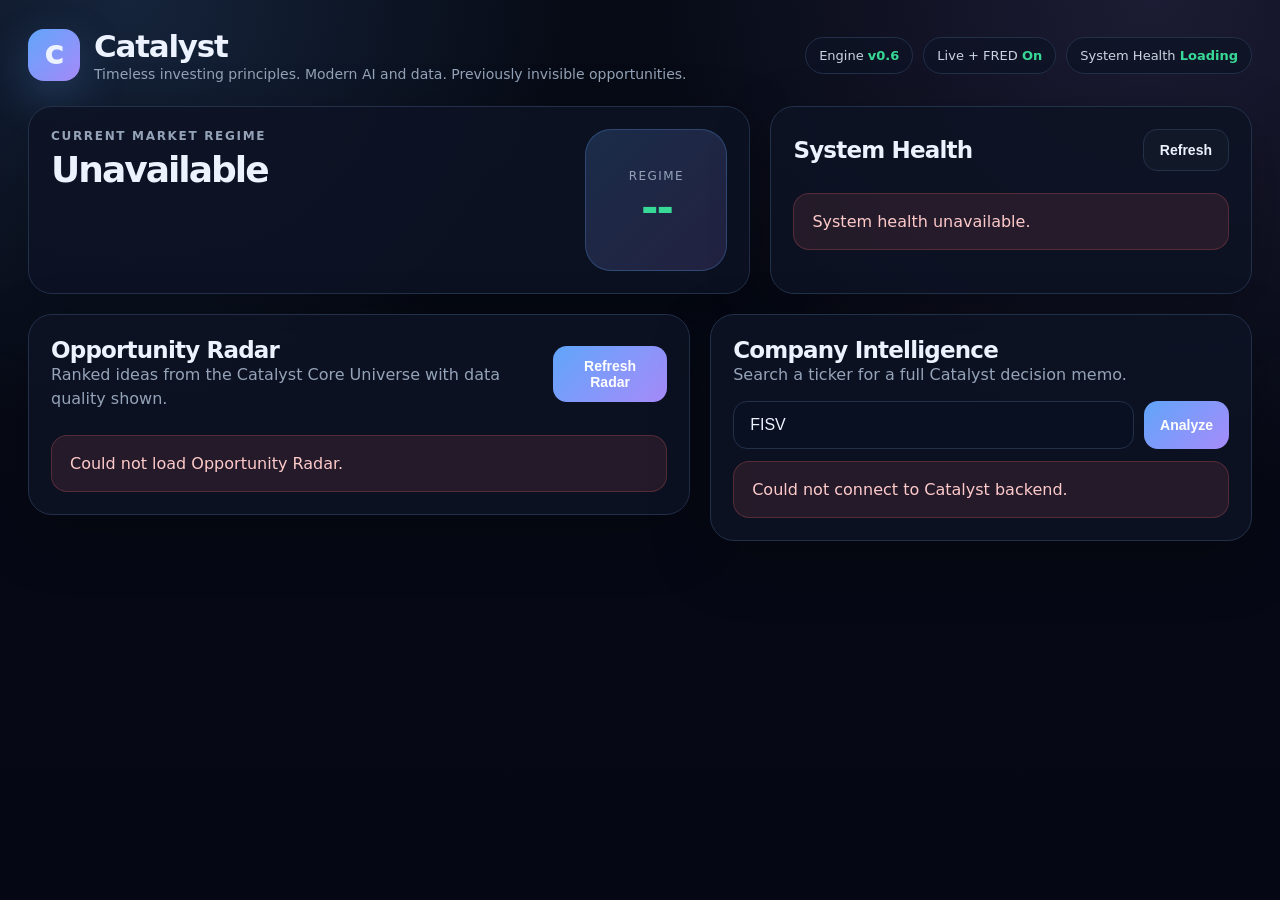
==== backend/app/static/index.html @ 24eb6ac4 "Refactor project architecture" ====
<!DOCTYPE html>
<html lang="en">
<head>
  <meta charset="UTF-8" />
  <meta name="viewport" content="width=device-width, initial-scale=1.0" />
  <title>Catalyst</title>
  <style>
    :root {
      --bg: #060a14;
      --panel: #0d1324;
      --panel2: #111a2e;
      --panel3: #081021;
      --border: #22304a;
      --text: #edf2ff;
      --muted: #94a3b8;
      --green: #38d996;
      --yellow: #f6c453;
      --red: #ff6b6b;
      --blue: #60a5fa;
      --purple: #a78bfa;
      --cyan: #22d3ee;
    }

    * { box-sizing: border-box; }

    body {
      margin: 0;
      background:
        radial-gradient(circle at 10% 0%, rgba(96,165,250,.16), transparent 30%),
        radial-gradient(circle at 90% 0%, rgba(167,139,250,.13), transparent 34%),
        linear-gradient(180deg, #070b16 0%, #050814 100%);
      color: var(--text);
      font-family: Inter, ui-sans-serif, system-ui, -apple-system, BlinkMacSystemFont, "Segoe UI", sans-serif;
      min-height: 100vh;
    }

    .shell {
      max-width: 1440px;
      margin: 0 auto;
      padding: 28px;
    }

    header {
      display: flex;
      justify-content: space-between;
      align-items: center;
      gap: 22px;
      margin-bottom: 24px;
    }

    .brand {
      display: flex;
      gap: 14px;
      align-items: center;
    }

    .logo {
      width: 52px;
      height: 52px;
      border-radius: 16px;
      display: grid;
      place-items: center;
      font-size: 25px;
      font-weight: 950;
      background: linear-gradient(135deg, var(--blue), var(--purple));
      box-shadow: 0 16px 45px rgba(96,165,250,.25);
    }

    h1 {
      margin: 0;
      font-size: 31px;
      letter-spacing: -.04em;
    }

    .tagline {
      margin-top: 2px;
      color: var(--muted);
      font-size: 14px;
    }

    .top-actions {
      display: flex;
      gap: 10px;
      align-items: center;
      flex-wrap: wrap;
      justify-content: flex-end;
    }

    .pill {
      padding: 10px 13px;
      border-radius: 999px;
      border: 1px solid var(--border);
      background: rgba(13,19,36,.72);
      color: #cbd5e1;
      font-size: 13px;
    }

    .pill strong { color: var(--green); }

    .dashboard {
      display: grid;
      grid-template-columns: 1.2fr .8fr;
      gap: 20px;
      margin-bottom: 20px;
    }

    .card {
      background: rgba(13,19,36,.88);
      border: 1px solid var(--border);
      border-radius: 24px;
      box-shadow: 0 20px 60px rgba(0,0,0,.28);
      overflow: hidden;
    }

    .card-pad { padding: 22px; }

    .regime-grid {
      display: grid;
      grid-template-columns: 1fr auto;
      gap: 18px;
      align-items: start;
    }

    .eyebrow {
      color: var(--muted);
      text-transform: uppercase;
      letter-spacing: .14em;
      font-size: 12px;
      font-weight: 800;
      margin-bottom: 8px;
    }

    .regime-title {
      font-size: 36px;
      line-height: 1.05;
      letter-spacing: -.055em;
      font-weight: 900;
      margin-bottom: 12px;
    }

    .muted {
      color: var(--muted);
      line-height: 1.5;
    }

    .big-metric {
      width: 142px;
      height: 142px;
      border-radius: 26px;
      background: linear-gradient(135deg, rgba(96,165,250,.18), rgba(167,139,250,.14));
      border: 1px solid rgba(96,165,250,.26);
      display: flex;
      flex-direction: column;
      justify-content: center;
      align-items: center;
    }

    .big-metric span {
      color: var(--muted);
      font-size: 12px;
      text-transform: uppercase;
      letter-spacing: .12em;
    }

    .big-metric strong {
      font-size: 42px;
      color: var(--green);
      letter-spacing: -.05em;
    }

    .chips {
      display: flex;
      flex-wrap: wrap;
      gap: 8px;
      margin-top: 16px;
    }

    .chip {
      border: 1px solid var(--border);
      background: #0b1428;
      padding: 8px 10px;
      border-radius: 999px;
      color: #cbd5e1;
      font-size: 13px;
    }

    .health-list {
      display: grid;
      gap: 10px;
    }

    .feed {
      display: grid;
      grid-template-columns: 1fr auto;
      gap: 10px;
      background: #0a1224;
      border: 1px solid rgba(34,48,74,.65);
      padding: 12px;
      border-radius: 15px;
    }

    .feed-name { font-weight: 800; }
    .feed-detail { color: var(--muted); font-size: 12px; margin-top: 3px; }
    .feed-status {
      font-weight: 900;
      font-size: 12px;
      padding: 7px 9px;
      border-radius: 999px;
      align-self: start;
      white-space: nowrap;
    }

    .status-Live { color: var(--green); background: rgba(56,217,150,.11); border: 1px solid rgba(56,217,150,.25); }
    .status-Placeholder, .status-Static, .status-Pending { color: var(--yellow); background: rgba(246,196,83,.12); border: 1px solid rgba(246,196,83,.26); }

    .main-grid {
      display: grid;
      grid-template-columns: 1.1fr .9fr;
      gap: 20px;
      align-items: start;
    }

    .section-title {
      display: flex;
      justify-content: space-between;
      align-items: center;
      gap: 12px;
      margin-bottom: 10px;
    }

    h2 {
      margin: 0;
      font-size: 23px;
      letter-spacing: -.035em;
    }

    button {
      border: 0;
      background: linear-gradient(135deg, var(--blue), var(--purple));
      color: white;
      border-radius: 14px;
      padding: 12px 16px;
      font-weight: 850;
      cursor: pointer;
      font-size: 14px;
    }

    button.secondary {
      background: #111827;
      border: 1px solid var(--border);
      color: var(--text);
    }

    button:hover { filter: brightness(1.07); }

    .search-box {
      display: flex;
      gap: 10px;
      margin-top: 14px;
    }

    input {
      flex: 1;
      border: 1px solid var(--border);
      background: #081021;
      color: var(--text);
      border-radius: 14px;
      padding: 14px 16px;
      font-size: 16px;
      outline: none;
      text-transform: uppercase;
    }

    input:focus {
      border-color: var(--blue);
      box-shadow: 0 0 0 4px rgba(96,165,250,.13);
    }

    table {
      width: 100%;
      border-collapse: collapse;
      margin-top: 12px;
    }

    th {
      color: var(--muted);
      font-size: 11px;
      letter-spacing: .09em;
      text-transform: uppercase;
      text-align: left;
      padding: 12px 10px;
      border-bottom: 1px solid var(--border);
    }

    td {
      padding: 13px 10px;
      border-bottom: 1px solid rgba(34,48,74,.58);
      color: #e5e7eb;
      vertical-align: middle;
    }

    tr.clickable { cursor: pointer; }
    tr.clickable:hover td { background: rgba(96,165,250,.055); }

    .rank { color: var(--muted); font-weight: 800; }
    .ticker { font-weight: 950; color: #dbeafe; }
    .small-company { color: var(--muted); font-size: 12px; margin-top: 2px; }

    .score-badge {
      display: inline-flex;
      min-width: 48px;
      justify-content: center;
      font-weight: 950;
      padding: 7px 10px;
      border-radius: 999px;
      color: var(--green);
      background: rgba(56,217,150,.11);
      border: 1px solid rgba(56,217,150,.25);
    }

    .rec {
      font-size: 12px;
      font-weight: 900;
      color: var(--green);
      white-space: nowrap;
    }

    .data-dot {
      display: inline-flex;
      align-items: center;
      gap: 5px;
      font-size: 12px;
      color: var(--muted);
    }

    .dot {
      width: 8px;
      height: 8px;
      border-radius: 999px;
      background: var(--yellow);
      display: inline-block;
    }

    .dot.live { background: var(--green); }
    .dot.partial_live { background: var(--yellow); }
    .dot.fallback { background: var(--blue); }
    .dot.unavailable { background: var(--red); }

    .result-header {
      display: flex;
      justify-content: space-between;
      gap: 20px;
      align-items: start;
      margin-bottom: 14px;
    }

    h3 {
      margin: 4px 0 0;
      font-size: 29px;
      letter-spacing: -.045em;
    }

    .rec-pill {
      display: inline-block;
      padding: 10px 14px;
      border-radius: 999px;
      background: rgba(56,217,150,.13);
      color: var(--green);
      border: 1px solid rgba(56,217,150,.3);
      font-weight: 950;
      white-space: nowrap;
    }

    .meta {
      color: var(--muted);
      margin-top: 6px;
      font-size: 13px;
    }

    .score-row {
      display: grid;
      grid-template-columns: repeat(5, 1fr);
      gap: 10px;
      margin-top: 18px;
    }

    .score-box {
      background: #0a1224;
      border: 1px solid var(--border);
      border-radius: 16px;
      padding: 14px;
    }

    .score-box span {
      display: block;
      color: var(--muted);
      font-size: 11px;
      text-transform: uppercase;
      letter-spacing: .09em;
      margin-bottom: 7px;
    }

    .score-box strong {
      font-size: 25px;
      letter-spacing: -.04em;
    }

    .score-good strong { color: var(--green); }
    .score-mid strong { color: var(--yellow); }
    .score-risk strong { color: var(--red); }

    .reason {
      color: #dbeafe;
      line-height: 1.55;
      background: rgba(96,165,250,.08);
      border: 1px solid rgba(96,165,250,.16);
      padding: 15px;
      border-radius: 16px;
      margin-top: 16px;
    }

    .loading, .error, .empty {
      padding: 18px;
      border-radius: 16px;
      margin-top: 12px;
    }

    .loading {
      background: rgba(96,165,250,.08);
      color: #bfdbfe;
      border: 1px solid rgba(96,165,250,.2);
    }

    .error {
      background: rgba(255,107,107,.1);
      color: #fecaca;
      border: 1px solid rgba(255,107,107,.22);
    }

    .empty {
      color: var(--muted);
      text-align: center;
      padding: 28px;
    }

    .quality-summary {
      display: grid;
      grid-template-columns: repeat(5, 1fr);
      gap: 8px;
      margin-top: 12px;
    }

    .quality-box {
      background: #0a1224;
      border: 1px solid rgba(34,48,74,.7);
      border-radius: 14px;
      padding: 10px;
    }

    .quality-box span {
      display: block;
      color: var(--muted);
      font-size: 11px;
      text-transform: uppercase;
      letter-spacing: .08em;
    }

    .quality-box strong {
      display: block;
      margin-top: 4px;
      font-size: 18px;
    }

    @media (max-width: 1080px) {
      .dashboard, .main-grid, .regime-grid, .score-row, .quality-summary {
        grid-template-columns: 1fr;
      }
      header, .section-title, .result-header {
        flex-direction: column;
        align-items: flex-start;
      }
      .top-actions { justify-content: flex-start; }
    }
  </style>
</head>

<body>
  <div class="shell">
    <header>
      <div class="brand">
        <div class="logo">C</div>
        <div>
          <h1>Catalyst</h1>
          <div class="tagline">Timeless investing principles. Modern AI and data. Previously invisible opportunities.</div>
        </div>
      </div>
      <div class="top-actions">
        <div class="pill">Engine <strong>v0.6</strong></div>
        <div class="pill">Live + FRED <strong>On</strong></div>
        <div class="pill" id="overallHealth">System Health <strong>Loading</strong></div>
      </div>
    </header>

    <section class="dashboard">
      <div class="card card-pad">
        <div class="regime-grid">
          <div>
            <div class="eyebrow">Current Market Regime</div>
            <div class="regime-title" id="regimeTitle">Loading...</div>
            <div class="muted" id="regimeSummary"></div>
            <div class="chips" id="favoredThemes"></div><div id="macroFacts" style="margin-top:16px;"></div>
          </div>
          <div class="big-metric">
            <span>Regime</span>
            <strong id="regimeScore">--</strong>
          </div>
        </div>
      </div>

      <div class="card card-pad">
        <div class="section-title">
          <h2>System Health</h2>
          <button class="secondary" onclick="loadHealth()">Refresh</button>
        </div>
        <div class="health-list" id="healthList"></div>
      </div>
    </section>

    <section class="main-grid">
      <div class="card card-pad">
        <div class="section-title">
          <div>
            <h2>Opportunity Radar</h2>
            <div class="muted">Ranked ideas from the Catalyst Core Universe with data quality shown.</div>
          </div>
          <button onclick="loadRadar()">Refresh Radar</button>
        </div>

        <div class="quality-summary" id="qualitySummary"></div>
        <div id="radar"></div>
      </div>

      <div class="card card-pad">
        <div class="section-title">
          <div>
            <h2>Company Intelligence</h2>
            <div class="muted">Search a ticker for a full Catalyst decision memo.</div>
          </div>
        </div>

        <div class="search-box">
          <input id="tickerInput" placeholder="Enter ticker e.g. FISV, AAPL, NVDA" value="FISV" />
          <button onclick="loadTicker()">Analyze</button>
        </div>

        <div id="resultCard">
          <div class="empty">Search a ticker to begin.</div>
        </div>
      </div>
    </section>
  </div>

  <script>
    const fmtMoney = (value) => {
      if (value === null || value === undefined) return "N/A";
      if (Math.abs(value) >= 1_000_000_000_000) return "$" + (value / 1_000_000_000_000).toFixed(2) + "T";
      if (Math.abs(value) >= 1_000_000_000) return "$" + (value / 1_000_000_000).toFixed(2) + "B";
      if (Math.abs(value) >= 1_000_000) return "$" + (value / 1_000_000).toFixed(2) + "M";
      return "$" + Number(value).toFixed(2);
    }

    const scoreClass = (score, risk=false) => {
      if (risk) return score >= 65 ? "score-risk" : score >= 45 ? "score-mid" : "score-good";
      return score >= 80 ? "score-good" : score >= 65 ? "score-mid" : "score-risk";
    }

    function dataDot(status) {
      const s = status || "unknown";
      return `<span class="data-dot"><span class="dot ${s}"></span>${s}</span>`;
    }

    async function loadRegime() {
      try {
        const res = await fetch("/market-regime");
        const data = await res.json();
        document.getElementById("regimeTitle").textContent = data.regime;
        document.getElementById("regimeSummary").textContent = data.summary;
        document.getElementById("regimeScore").textContent = data.regime_score;
        document.getElementById("favoredThemes").innerHTML = (data.favored_themes || []).map(t => `<div class="chip">${t}</div>`).join("");

        const macro = data.data || {};
        const rows = [
          ["Fed Funds", macro.fed_funds],
          ["10Y Treasury", macro.ten_year],
          ["2Y Treasury", macro.two_year],
          ["Unemployment", macro.unemployment],
          ["Credit Spread", macro.credit_spread],
          ["VIX", macro.vix]
        ];

        document.getElementById("macroFacts").innerHTML = `
          <table>
            <tr><th>Macro Signal</th><th>Latest</th><th>Date</th><th>Status</th></tr>
            ${rows.map(([label, item]) => `
              <tr>
                <td>${label}</td>
                <td>${item ? Number(item.value).toFixed(2) + " " + (item.unit || "") : "N/A"}</td>
                <td>${item ? item.date : "N/A"}</td>
                <td>${item ? item.status : "N/A"}</td>
              </tr>
            `).join("")}
          </table>
        `;
      } catch {
        document.getElementById("regimeTitle").textContent = "Unavailable";
      }
    }

    async function loadHealth() {
      const list = document.getElementById("healthList");
      list.innerHTML = `<div class="loading">Checking system health...</div>`;
      try {
        const res = await fetch("/system-health");
        const data = await res.json();
        document.getElementById("overallHealth").innerHTML = `System Health <strong>${data.overall_health}%</strong>`;
        list.innerHTML = (data.feeds || []).map(feed => `
          <div class="feed">
            <div>
              <div class="feed-name">${feed.name}</div>
              <div class="feed-detail">${feed.detail}</div>
            </div>
            <div class="feed-status status-${feed.status}">${feed.status}</div>
          </div>
        `).join("");
      } catch {
        list.innerHTML = `<div class="error">System health unavailable.</div>`;
      }
    }

    async function loadRadar() {
      const radar = document.getElementById("radar");
      const summaryBox = document.getElementById("qualitySummary");
      radar.innerHTML = `<div class="loading">Loading Opportunity Radar...</div>`;
      summaryBox.innerHTML = "";

      try {
        const res = await fetch("/opportunities/live");
        const data = await res.json();
        const rows = data.ranked_opportunities || [];
        const summary = data.summary || {};

        summaryBox.innerHTML = `
          <div class="quality-box"><span>Universe</span><strong>${summary.total || rows.length}</strong></div>
          <div class="quality-box"><span>Valid</span><strong>${summary.valid || rows.length}</strong></div>
          <div class="quality-box"><span>Live</span><strong>${summary.live || 0}</strong></div>
          <div class="quality-box"><span>Partial</span><strong>${summary.partial_live || 0}</strong></div>
          <div class="quality-box"><span>Fallback</span><strong>${summary.fallback || 0}</strong></div>
        `;

        radar.innerHTML = `
          <table>
            <tr>
              <th>Rank</th>
              <th>Company</th>
              <th>Score</th>
              <th>Action</th>
              <th>Data</th>
            </tr>
            ${rows.slice(0, 20).map((row, i) => `
              <tr class="clickable" onclick="loadTicker('${row.ticker}')">
                <td><span class="rank">${i + 1}</span></td>
                <td>
                  <div class="ticker">${row.ticker}</div>
                  <div>${row.company}</div>
                  <div class="small-company">${row.category}</div>
                </td>
                <td><span class="score-badge">${row.rich_alpha_score}</span></td>
                <td><span class="rec">${row.recommendation}</span></td>
                <td>${dataDot(row.data_status)}</td>
              </tr>
            `).join("")}
          </table>
        `;
      } catch {
        radar.innerHTML = `<div class="error">Could not load Opportunity Radar.</div>`;
      }
    }

    async function loadTicker(tickerOverride) {
      const input = document.getElementById("tickerInput");
      const ticker = (tickerOverride || input.value || "").trim().toUpperCase();
      input.value = ticker;
      const card = document.getElementById("resultCard");
      card.innerHTML = `<div class="loading">Analyzing ${ticker}...</div>`;

      try {
        const res = await fetch(`/live/${ticker}`);
        const data = await res.json();

        if (!res.ok) {
          card.innerHTML = `<div class="error">${data.detail || "Could not load ticker."}</div>`;
          return;
        }

        renderResult(data);
      } catch {
        card.innerHTML = `<div class="error">Could not connect to Catalyst backend.</div>`;
      }
    }

    function renderResult(data) {
      const card = document.getElementById("resultCard");
      const ladder = data.accumulation_plan?.ladder || [];

      card.innerHTML = `
        <div class="result-header">
          <div>
            <div class="ticker">${data.ticker}</div>
            <h3>${data.company}</h3>
            <div class="meta">${data.category} · ${data.sector || "Unknown"} · ${dataDot(data.data_status)}</div>
          </div>
          <div>
            <div class="rec-pill">${data.recommendation}</div>
            <div class="meta">Price ${fmtMoney(data.price)} · IV ${fmtMoney(data.intrinsic_value)}</div>
          </div>
        </div>

        <div class="score-row">
          <div class="score-box ${scoreClass(data.rich_alpha_score)}"><span>Rich Alpha</span><strong>${data.rich_alpha_score}</strong></div>
          <div class="score-box ${scoreClass(data.conviction_score)}"><span>Conviction</span><strong>${data.conviction_score}</strong></div>
          <div class="score-box ${scoreClass(data.execution_score)}"><span>Execution</span><strong>${data.execution_score}</strong></div>
          <div class="score-box ${scoreClass(data.valuation_score)}"><span>Valuation</span><strong>${data.valuation_score}</strong></div>
          <div class="score-box ${scoreClass(data.risk_score, true)}"><span>Risk</span><strong>${data.risk_score}</strong></div>
        </div>

        <div class="reason"><strong>Why:</strong> ${data.top_reason}</div>

        <table>
          <tr><th>Metric</th><th>Value</th></tr>
          <tr><td>Market Cap</td><td>${fmtMoney(data.market_cap)}</td></tr>
          <tr><td>P/E Ratio</td><td>${data.pe_ratio ? Number(data.pe_ratio).toFixed(1) : "N/A"}</td></tr>
          <tr><td>FCF Yield</td><td>${data.fcf_yield ? Number(data.fcf_yield).toFixed(2) + "%" : "N/A"}</td></tr>
          <tr><td>52-Week Drawdown</td><td>${data.price_decline_pct}%</td></tr>
          <tr><td>Margin of Safety</td><td>${data.accumulation_plan?.estimated_margin_of_safety_pct ?? "N/A"}%</td></tr>
          <tr><td>Suggested Max Position</td><td>${data.accumulation_plan?.max_position || "N/A"}</td></tr>
          <tr><td>Data Status</td><td>${data.data_status || "unknown"}</td></tr>
          <tr><td>Data Warnings</td><td>${data.data_warnings?.length ? data.data_warnings.join("<br>") : "None"}</td></tr>
        </table>

        <h2 style="margin-top:22px;">Accumulation Plan™</h2>
        <table>
          <tr><th>Price Zone</th><th>Action</th><th>Target Position</th></tr>
          ${ladder.map(row => `
            <tr>
              <td>${row.price_zone}</td>
              <td>${row.action}</td>
              <td>${row.target_position}</td>
            </tr>
          `).join("")}
        </table>
      `;
    }

    document.getElementById("tickerInput").addEventListener("keydown", (e) => {
      if (e.key === "Enter") loadTicker();
    });

    loadRegime();
    loadHealth();
    loadRadar();
    loadTicker("FISV");
  </script>
</body>
</html>
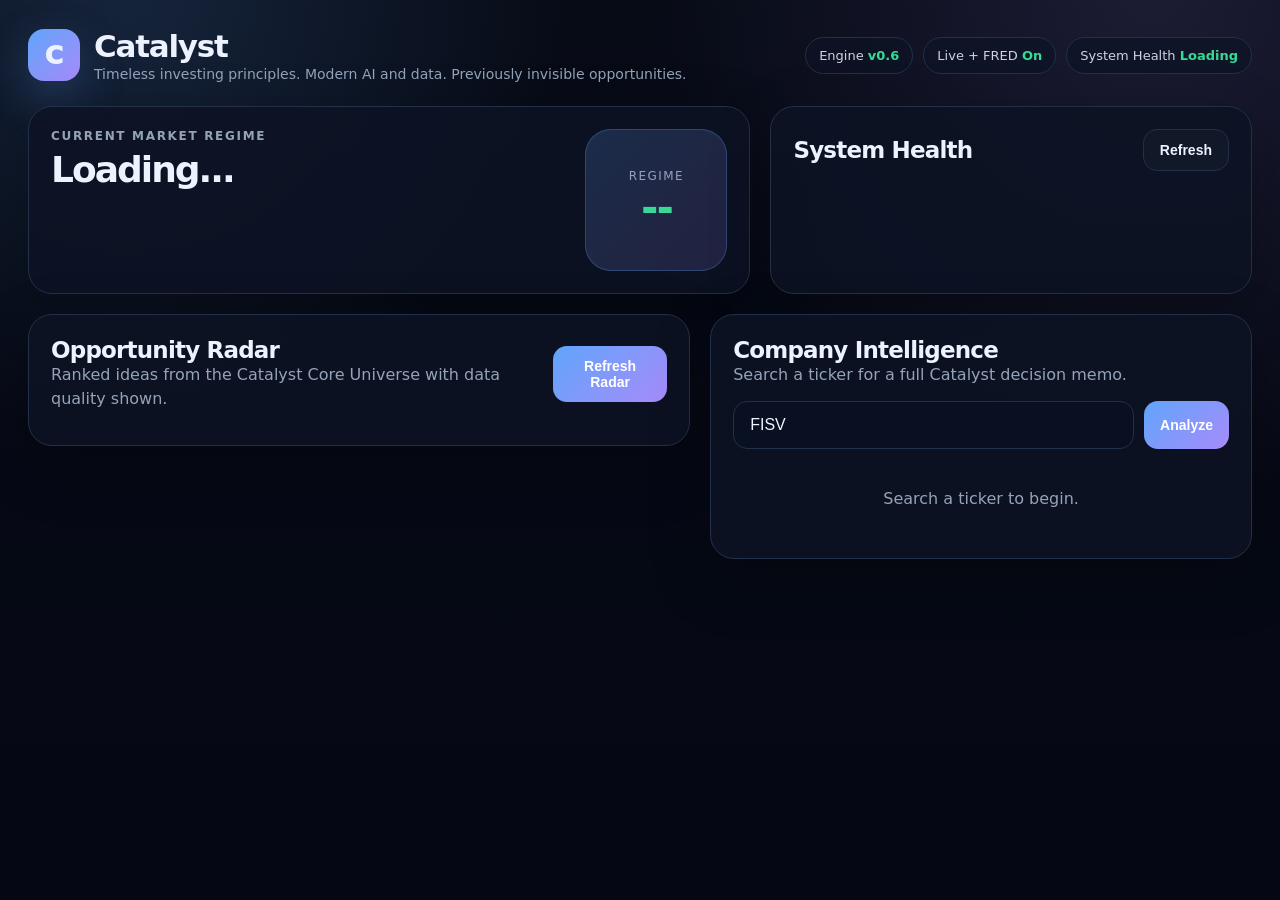
==== commit abacb52b: "Fix dashboard startup sequence" ====
--- a/backend/app/static/index.html
+++ b/backend/app/static/index.html
@@ -765,10 +765,13 @@
       if (e.key === "Enter") loadTicker();
     });
 
-    loadRegime();
-    loadHealth();
-    loadRadar();
-    loadTicker("FISV");
+    loadReasync function bootCatalyst() {
+  await loadRegime();
+  await loadHealth();
+  await loadRadar();
+}
+
+bootCatalyst();
   </script>
 </body>
 </html>
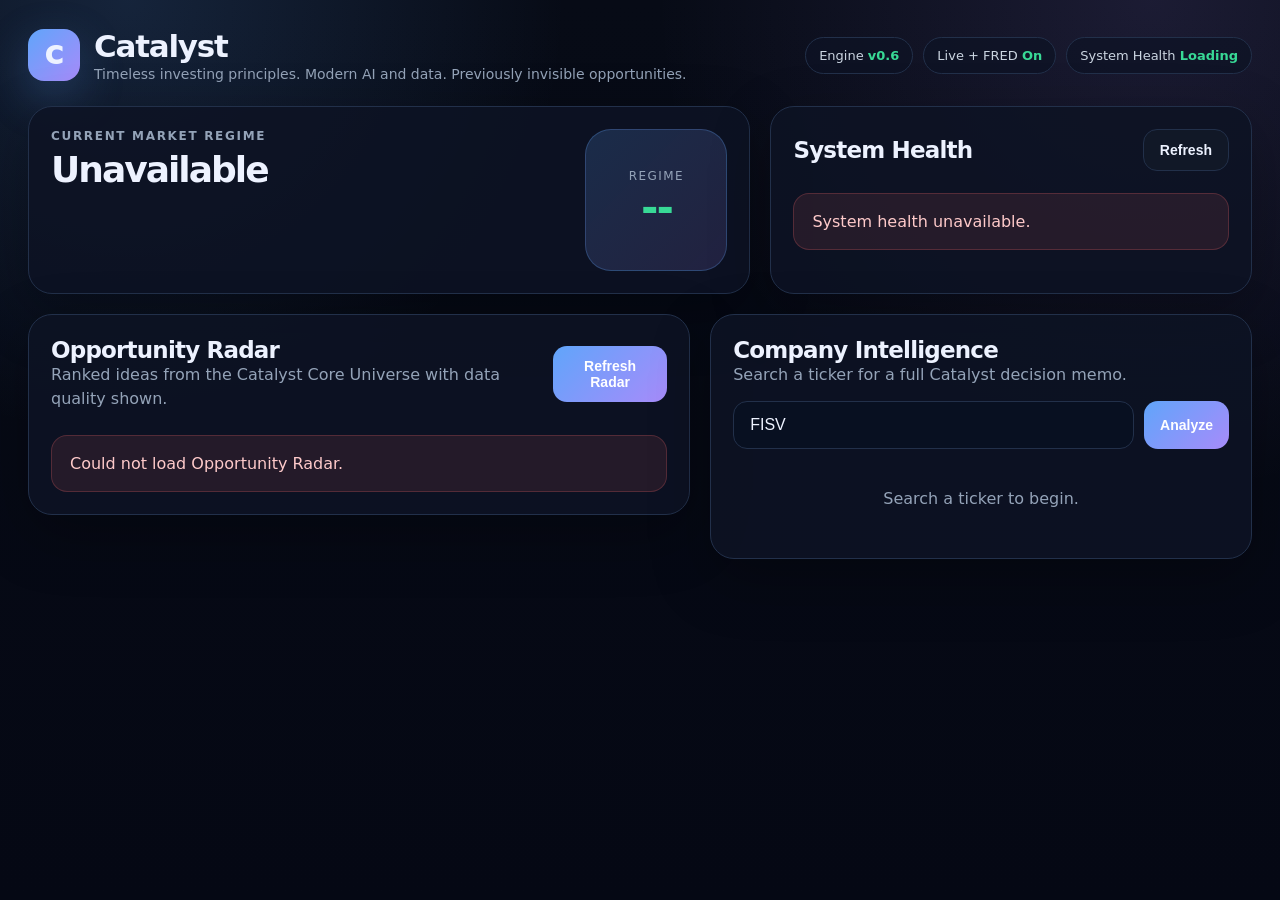
==== commit 75247851: "Add Market Data Engine with live Treasury and VIX feeds" ====
--- a/backend/app/static/index.html
+++ b/backend/app/static/index.html
@@ -761,17 +761,22 @@
       `;
     }
 
-    document.getElementById("tickerInput").addEventListener("keydown", (e) => {
-      if (e.key === "Enter") loadTicker();
-    });
-
-    loadReasync function bootCatalyst() {
-  await loadRegime();
-  await loadHealth();
-  await loadRadar();
+    
+
+document.getElementById("tickerInput").addEventListener("keydown", (e) => {
+    if (e.key === "Enter") {
+        loadTicker();
+    }
+});
+
+async function bootCatalyst() {
+    await loadRegime();
+    await loadHealth();
+    await loadRadar();
 }
 
 bootCatalyst();
-  </script>
+
+</script>
 </body>
-</html>
+</html>
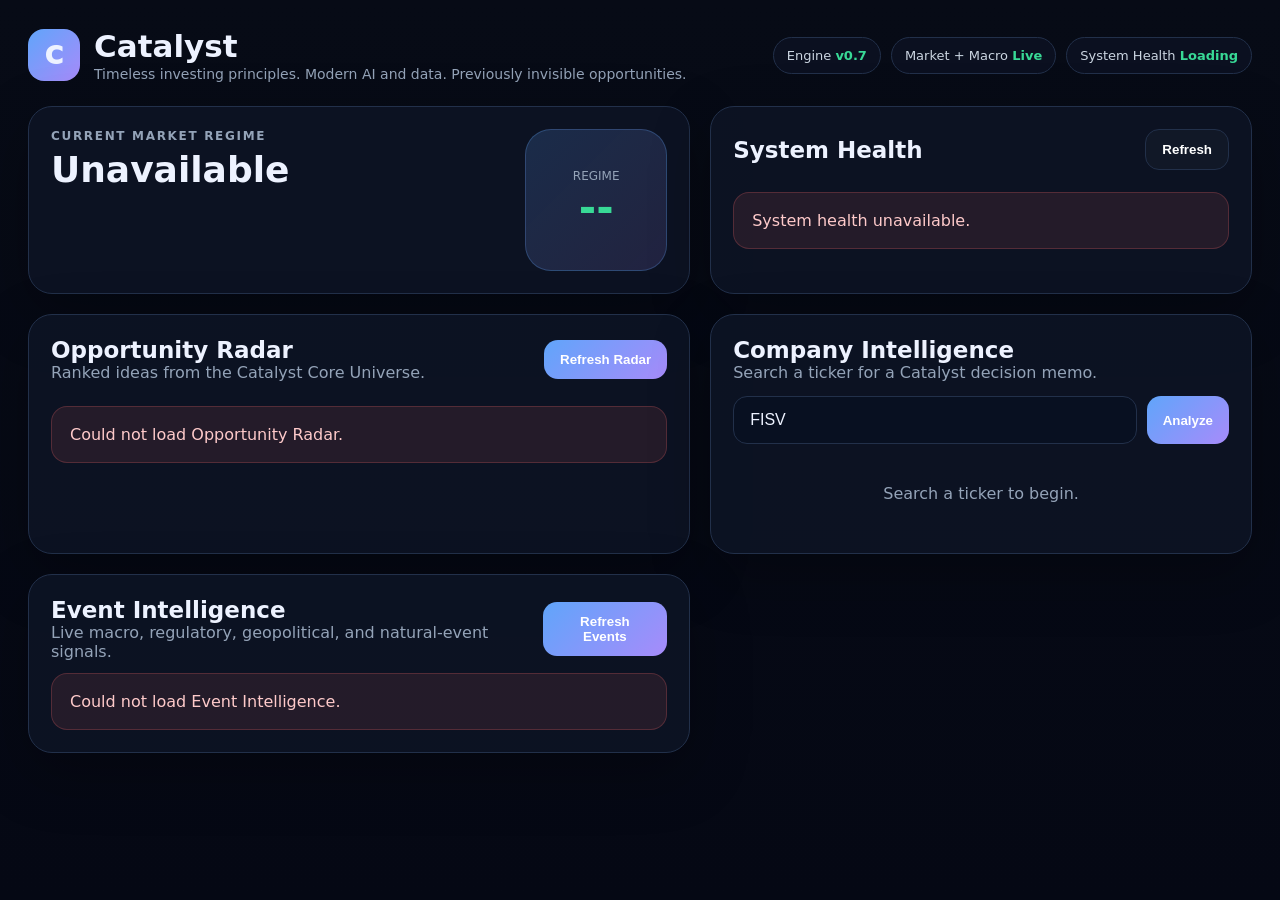
==== commit 65d549f2: "Add Event Intelligence dashboard panel" ====
--- a/backend/app/static/index.html
+++ b/backend/app/static/index.html
@@ -6,480 +6,123 @@
   <title>Catalyst</title>
   <style>
     :root {
-      --bg: #060a14;
-      --panel: #0d1324;
-      --panel2: #111a2e;
-      --panel3: #081021;
-      --border: #22304a;
-      --text: #edf2ff;
-      --muted: #94a3b8;
-      --green: #38d996;
-      --yellow: #f6c453;
-      --red: #ff6b6b;
-      --blue: #60a5fa;
-      --purple: #a78bfa;
-      --cyan: #22d3ee;
-    }
-
+      --bg:#060a14; --panel:#0d1324; --border:#22304a; --text:#edf2ff;
+      --muted:#94a3b8; --green:#38d996; --yellow:#f6c453; --red:#ff6b6b;
+      --blue:#60a5fa; --purple:#a78bfa;
+    }
     * { box-sizing: border-box; }
-
     body {
-      margin: 0;
-      background:
-        radial-gradient(circle at 10% 0%, rgba(96,165,250,.16), transparent 30%),
-        radial-gradient(circle at 90% 0%, rgba(167,139,250,.13), transparent 34%),
-        linear-gradient(180deg, #070b16 0%, #050814 100%);
-      color: var(--text);
-      font-family: Inter, ui-sans-serif, system-ui, -apple-system, BlinkMacSystemFont, "Segoe UI", sans-serif;
-      min-height: 100vh;
-    }
-
-    .shell {
-      max-width: 1440px;
-      margin: 0 auto;
-      padding: 28px;
-    }
-
-    header {
-      display: flex;
-      justify-content: space-between;
-      align-items: center;
-      gap: 22px;
-      margin-bottom: 24px;
-    }
-
-    .brand {
-      display: flex;
-      gap: 14px;
-      align-items: center;
-    }
-
+      margin:0; color:var(--text); font-family:Inter,system-ui,sans-serif;
+      background:linear-gradient(180deg,#070b16,#050814); min-height:100vh;
+    }
+    .shell { max-width:1440px; margin:0 auto; padding:28px; }
+    header { display:flex; justify-content:space-between; align-items:center; margin-bottom:24px; gap:20px; }
+    .brand { display:flex; gap:14px; align-items:center; }
     .logo {
-      width: 52px;
-      height: 52px;
-      border-radius: 16px;
-      display: grid;
-      place-items: center;
-      font-size: 25px;
-      font-weight: 950;
-      background: linear-gradient(135deg, var(--blue), var(--purple));
-      box-shadow: 0 16px 45px rgba(96,165,250,.25);
-    }
-
-    h1 {
-      margin: 0;
-      font-size: 31px;
-      letter-spacing: -.04em;
-    }
-
-    .tagline {
-      margin-top: 2px;
-      color: var(--muted);
-      font-size: 14px;
-    }
-
-    .top-actions {
-      display: flex;
-      gap: 10px;
-      align-items: center;
-      flex-wrap: wrap;
-      justify-content: flex-end;
-    }
-
+      width:52px; height:52px; border-radius:16px; display:grid; place-items:center;
+      font-size:25px; font-weight:950; background:linear-gradient(135deg,var(--blue),var(--purple));
+    }
+    h1,h2,h3 { margin:0; }
+    h1 { font-size:31px; }
+    h2 { font-size:23px; }
+    .tagline,.muted,.small-company,.meta { color:var(--muted); }
+    .tagline { font-size:14px; margin-top:2px; }
+    .top-actions { display:flex; gap:10px; flex-wrap:wrap; }
     .pill {
-      padding: 10px 13px;
-      border-radius: 999px;
-      border: 1px solid var(--border);
-      background: rgba(13,19,36,.72);
-      color: #cbd5e1;
-      font-size: 13px;
-    }
-
-    .pill strong { color: var(--green); }
-
-    .dashboard {
-      display: grid;
-      grid-template-columns: 1.2fr .8fr;
-      gap: 20px;
-      margin-bottom: 20px;
-    }
-
+      padding:10px 13px; border-radius:999px; border:1px solid var(--border);
+      background:rgba(13,19,36,.72); color:#cbd5e1; font-size:13px;
+    }
+    .pill strong { color:var(--green); }
+    .dashboard,.main-grid {
+      display:grid; grid-template-columns:1.1fr .9fr; gap:20px; margin-bottom:20px;
+    }
     .card {
-      background: rgba(13,19,36,.88);
-      border: 1px solid var(--border);
-      border-radius: 24px;
-      box-shadow: 0 20px 60px rgba(0,0,0,.28);
-      overflow: hidden;
-    }
-
-    .card-pad { padding: 22px; }
-
-    .regime-grid {
-      display: grid;
-      grid-template-columns: 1fr auto;
-      gap: 18px;
-      align-items: start;
-    }
-
+      background:rgba(13,19,36,.9); border:1px solid var(--border);
+      border-radius:24px; box-shadow:0 20px 60px rgba(0,0,0,.28); overflow:hidden;
+    }
+    .card-pad { padding:22px; }
+    .regime-grid { display:grid; grid-template-columns:1fr auto; gap:18px; }
     .eyebrow {
-      color: var(--muted);
-      text-transform: uppercase;
-      letter-spacing: .14em;
-      font-size: 12px;
-      font-weight: 800;
-      margin-bottom: 8px;
-    }
-
-    .regime-title {
-      font-size: 36px;
-      line-height: 1.05;
-      letter-spacing: -.055em;
-      font-weight: 900;
-      margin-bottom: 12px;
-    }
-
-    .muted {
-      color: var(--muted);
-      line-height: 1.5;
-    }
-
+      color:var(--muted); text-transform:uppercase; letter-spacing:.14em;
+      font-size:12px; font-weight:800; margin-bottom:8px;
+    }
+    .regime-title { font-size:36px; line-height:1.05; font-weight:900; margin-bottom:12px; }
     .big-metric {
-      width: 142px;
-      height: 142px;
-      border-radius: 26px;
-      background: linear-gradient(135deg, rgba(96,165,250,.18), rgba(167,139,250,.14));
-      border: 1px solid rgba(96,165,250,.26);
-      display: flex;
-      flex-direction: column;
-      justify-content: center;
-      align-items: center;
-    }
-
-    .big-metric span {
-      color: var(--muted);
-      font-size: 12px;
-      text-transform: uppercase;
-      letter-spacing: .12em;
-    }
-
-    .big-metric strong {
-      font-size: 42px;
-      color: var(--green);
-      letter-spacing: -.05em;
-    }
-
-    .chips {
-      display: flex;
-      flex-wrap: wrap;
-      gap: 8px;
-      margin-top: 16px;
-    }
-
+      width:142px; height:142px; border-radius:26px; display:flex; flex-direction:column;
+      justify-content:center; align-items:center; border:1px solid rgba(96,165,250,.26);
+      background:linear-gradient(135deg,rgba(96,165,250,.18),rgba(167,139,250,.14));
+    }
+    .big-metric span { color:var(--muted); font-size:12px; text-transform:uppercase; }
+    .big-metric strong { font-size:42px; color:var(--green); }
+    .chips { display:flex; flex-wrap:wrap; gap:8px; margin-top:16px; }
     .chip {
-      border: 1px solid var(--border);
-      background: #0b1428;
-      padding: 8px 10px;
-      border-radius: 999px;
-      color: #cbd5e1;
-      font-size: 13px;
-    }
-
-    .health-list {
-      display: grid;
-      gap: 10px;
-    }
-
+      border:1px solid var(--border); background:#0b1428; padding:8px 10px;
+      border-radius:999px; color:#cbd5e1; font-size:13px;
+    }
+    .section-title { display:flex; justify-content:space-between; align-items:center; gap:12px; margin-bottom:10px; }
+    button {
+      border:0; background:linear-gradient(135deg,var(--blue),var(--purple));
+      color:white; border-radius:14px; padding:12px 16px; font-weight:850; cursor:pointer;
+    }
+    button.secondary { background:#111827; border:1px solid var(--border); }
+    .health-list { display:grid; gap:10px; }
     .feed {
-      display: grid;
-      grid-template-columns: 1fr auto;
-      gap: 10px;
-      background: #0a1224;
-      border: 1px solid rgba(34,48,74,.65);
-      padding: 12px;
-      border-radius: 15px;
-    }
-
-    .feed-name { font-weight: 800; }
-    .feed-detail { color: var(--muted); font-size: 12px; margin-top: 3px; }
+      display:grid; grid-template-columns:1fr auto; gap:10px; background:#0a1224;
+      border:1px solid rgba(34,48,74,.65); padding:12px; border-radius:15px;
+    }
+    .feed-name { font-weight:800; }
+    .feed-detail { color:var(--muted); font-size:12px; margin-top:3px; }
     .feed-status {
-      font-weight: 900;
-      font-size: 12px;
-      padding: 7px 9px;
-      border-radius: 999px;
-      align-self: start;
-      white-space: nowrap;
-    }
-
-    .status-Live { color: var(--green); background: rgba(56,217,150,.11); border: 1px solid rgba(56,217,150,.25); }
-    .status-Placeholder, .status-Static, .status-Pending { color: var(--yellow); background: rgba(246,196,83,.12); border: 1px solid rgba(246,196,83,.26); }
-
-    .main-grid {
-      display: grid;
-      grid-template-columns: 1.1fr .9fr;
-      gap: 20px;
-      align-items: start;
-    }
-
-    .section-title {
-      display: flex;
-      justify-content: space-between;
-      align-items: center;
-      gap: 12px;
-      margin-bottom: 10px;
-    }
-
-    h2 {
-      margin: 0;
-      font-size: 23px;
-      letter-spacing: -.035em;
-    }
-
-    button {
-      border: 0;
-      background: linear-gradient(135deg, var(--blue), var(--purple));
-      color: white;
-      border-radius: 14px;
-      padding: 12px 16px;
-      font-weight: 850;
-      cursor: pointer;
-      font-size: 14px;
-    }
-
-    button.secondary {
-      background: #111827;
-      border: 1px solid var(--border);
-      color: var(--text);
-    }
-
-    button:hover { filter: brightness(1.07); }
-
-    .search-box {
-      display: flex;
-      gap: 10px;
-      margin-top: 14px;
-    }
-
+      font-weight:900; font-size:12px; padding:7px 9px; border-radius:999px; white-space:nowrap;
+      color:var(--green); background:rgba(56,217,150,.11); border:1px solid rgba(56,217,150,.25);
+    }
+    .search-box { display:flex; gap:10px; margin-top:14px; }
     input {
-      flex: 1;
-      border: 1px solid var(--border);
-      background: #081021;
-      color: var(--text);
-      border-radius: 14px;
-      padding: 14px 16px;
-      font-size: 16px;
-      outline: none;
-      text-transform: uppercase;
-    }
-
-    input:focus {
-      border-color: var(--blue);
-      box-shadow: 0 0 0 4px rgba(96,165,250,.13);
-    }
-
-    table {
-      width: 100%;
-      border-collapse: collapse;
-      margin-top: 12px;
-    }
-
+      flex:1; border:1px solid var(--border); background:#081021; color:var(--text);
+      border-radius:14px; padding:14px 16px; font-size:16px; outline:none; text-transform:uppercase;
+    }
+    table { width:100%; border-collapse:collapse; margin-top:12px; }
     th {
-      color: var(--muted);
-      font-size: 11px;
-      letter-spacing: .09em;
-      text-transform: uppercase;
-      text-align: left;
-      padding: 12px 10px;
-      border-bottom: 1px solid var(--border);
-    }
-
+      color:var(--muted); font-size:11px; letter-spacing:.09em; text-transform:uppercase;
+      text-align:left; padding:12px 10px; border-bottom:1px solid var(--border);
+    }
     td {
-      padding: 13px 10px;
-      border-bottom: 1px solid rgba(34,48,74,.58);
-      color: #e5e7eb;
-      vertical-align: middle;
-    }
-
-    tr.clickable { cursor: pointer; }
-    tr.clickable:hover td { background: rgba(96,165,250,.055); }
-
-    .rank { color: var(--muted); font-weight: 800; }
-    .ticker { font-weight: 950; color: #dbeafe; }
-    .small-company { color: var(--muted); font-size: 12px; margin-top: 2px; }
-
+      padding:13px 10px; border-bottom:1px solid rgba(34,48,74,.58);
+      color:#e5e7eb; vertical-align:top;
+    }
+    tr.clickable { cursor:pointer; }
+    tr.clickable:hover td { background:rgba(96,165,250,.055); }
+    .ticker { font-weight:950; color:#dbeafe; }
+    .small-company { font-size:12px; margin-top:2px; line-height:1.45; }
     .score-badge {
-      display: inline-flex;
-      min-width: 48px;
-      justify-content: center;
-      font-weight: 950;
-      padding: 7px 10px;
-      border-radius: 999px;
-      color: var(--green);
-      background: rgba(56,217,150,.11);
-      border: 1px solid rgba(56,217,150,.25);
-    }
-
-    .rec {
-      font-size: 12px;
-      font-weight: 900;
-      color: var(--green);
-      white-space: nowrap;
-    }
-
-    .data-dot {
-      display: inline-flex;
-      align-items: center;
-      gap: 5px;
-      font-size: 12px;
-      color: var(--muted);
-    }
-
-    .dot {
-      width: 8px;
-      height: 8px;
-      border-radius: 999px;
-      background: var(--yellow);
-      display: inline-block;
-    }
-
-    .dot.live { background: var(--green); }
-    .dot.partial_live { background: var(--yellow); }
-    .dot.fallback { background: var(--blue); }
-    .dot.unavailable { background: var(--red); }
-
-    .result-header {
-      display: flex;
-      justify-content: space-between;
-      gap: 20px;
-      align-items: start;
-      margin-bottom: 14px;
-    }
-
-    h3 {
-      margin: 4px 0 0;
-      font-size: 29px;
-      letter-spacing: -.045em;
-    }
-
-    .rec-pill {
-      display: inline-block;
-      padding: 10px 14px;
-      border-radius: 999px;
-      background: rgba(56,217,150,.13);
-      color: var(--green);
-      border: 1px solid rgba(56,217,150,.3);
-      font-weight: 950;
-      white-space: nowrap;
-    }
-
-    .meta {
-      color: var(--muted);
-      margin-top: 6px;
-      font-size: 13px;
-    }
-
-    .score-row {
-      display: grid;
-      grid-template-columns: repeat(5, 1fr);
-      gap: 10px;
-      margin-top: 18px;
-    }
-
-    .score-box {
-      background: #0a1224;
-      border: 1px solid var(--border);
-      border-radius: 16px;
-      padding: 14px;
-    }
-
-    .score-box span {
-      display: block;
-      color: var(--muted);
-      font-size: 11px;
-      text-transform: uppercase;
-      letter-spacing: .09em;
-      margin-bottom: 7px;
-    }
-
-    .score-box strong {
-      font-size: 25px;
-      letter-spacing: -.04em;
-    }
-
-    .score-good strong { color: var(--green); }
-    .score-mid strong { color: var(--yellow); }
-    .score-risk strong { color: var(--red); }
-
+      display:inline-flex; min-width:48px; justify-content:center; font-weight:950;
+      padding:7px 10px; border-radius:999px; color:var(--green);
+      background:rgba(56,217,150,.11); border:1px solid rgba(56,217,150,.25);
+    }
+    .rec { font-size:12px; font-weight:900; color:var(--green); white-space:nowrap; }
+    .loading,.error,.empty {
+      padding:18px; border-radius:16px; margin-top:12px;
+    }
+    .loading { background:rgba(96,165,250,.08); color:#bfdbfe; border:1px solid rgba(96,165,250,.2); }
+    .error { background:rgba(255,107,107,.1); color:#fecaca; border:1px solid rgba(255,107,107,.22); }
+    .empty { color:var(--muted); text-align:center; padding:28px; }
+    .quality-summary { display:grid; grid-template-columns:repeat(5,1fr); gap:8px; margin-top:12px; }
+    .quality-box {
+      background:#0a1224; border:1px solid rgba(34,48,74,.7); border-radius:14px; padding:10px;
+    }
+    .quality-box span { display:block; color:var(--muted); font-size:11px; text-transform:uppercase; }
+    .quality-box strong { display:block; margin-top:4px; font-size:18px; }
+    .score-row { display:grid; grid-template-columns:repeat(5,1fr); gap:10px; margin-top:18px; }
+    .score-box { background:#0a1224; border:1px solid var(--border); border-radius:16px; padding:14px; }
+    .score-box span { display:block; color:var(--muted); font-size:11px; text-transform:uppercase; margin-bottom:7px; }
+    .score-box strong { font-size:25px; }
     .reason {
-      color: #dbeafe;
-      line-height: 1.55;
-      background: rgba(96,165,250,.08);
-      border: 1px solid rgba(96,165,250,.16);
-      padding: 15px;
-      border-radius: 16px;
-      margin-top: 16px;
-    }
-
-    .loading, .error, .empty {
-      padding: 18px;
-      border-radius: 16px;
-      margin-top: 12px;
-    }
-
-    .loading {
-      background: rgba(96,165,250,.08);
-      color: #bfdbfe;
-      border: 1px solid rgba(96,165,250,.2);
-    }
-
-    .error {
-      background: rgba(255,107,107,.1);
-      color: #fecaca;
-      border: 1px solid rgba(255,107,107,.22);
-    }
-
-    .empty {
-      color: var(--muted);
-      text-align: center;
-      padding: 28px;
-    }
-
-    .quality-summary {
-      display: grid;
-      grid-template-columns: repeat(5, 1fr);
-      gap: 8px;
-      margin-top: 12px;
-    }
-
-    .quality-box {
-      background: #0a1224;
-      border: 1px solid rgba(34,48,74,.7);
-      border-radius: 14px;
-      padding: 10px;
-    }
-
-    .quality-box span {
-      display: block;
-      color: var(--muted);
-      font-size: 11px;
-      text-transform: uppercase;
-      letter-spacing: .08em;
-    }
-
-    .quality-box strong {
-      display: block;
-      margin-top: 4px;
-      font-size: 18px;
-    }
-
-    @media (max-width: 1080px) {
-      .dashboard, .main-grid, .regime-grid, .score-row, .quality-summary {
-        grid-template-columns: 1fr;
-      }
-      header, .section-title, .result-header {
-        flex-direction: column;
-        align-items: flex-start;
-      }
-      .top-actions { justify-content: flex-start; }
+      color:#dbeafe; line-height:1.55; background:rgba(96,165,250,.08);
+      border:1px solid rgba(96,165,250,.16); padding:15px; border-radius:16px; margin-top:16px;
+    }
+    @media(max-width:1080px) {
+      .dashboard,.main-grid,.regime-grid,.quality-summary,.score-row { grid-template-columns:1fr; }
+      header,.section-title { flex-direction:column; align-items:flex-start; }
     }
   </style>
 </head>
@@ -495,8 +138,8 @@
         </div>
       </div>
       <div class="top-actions">
-        <div class="pill">Engine <strong>v0.6</strong></div>
-        <div class="pill">Live + FRED <strong>On</strong></div>
+        <div class="pill">Engine <strong>v0.7</strong></div>
+        <div class="pill">Market + Macro <strong>Live</strong></div>
         <div class="pill" id="overallHealth">System Health <strong>Loading</strong></div>
       </div>
     </header>
@@ -508,7 +151,8 @@
             <div class="eyebrow">Current Market Regime</div>
             <div class="regime-title" id="regimeTitle">Loading...</div>
             <div class="muted" id="regimeSummary"></div>
-            <div class="chips" id="favoredThemes"></div><div id="macroFacts" style="margin-top:16px;"></div>
+            <div class="chips" id="favoredThemes"></div>
+            <div id="macroFacts" style="margin-top:16px;"></div>
           </div>
           <div class="big-metric">
             <span>Regime</span>
@@ -531,11 +175,10 @@
         <div class="section-title">
           <div>
             <h2>Opportunity Radar</h2>
-            <div class="muted">Ranked ideas from the Catalyst Core Universe with data quality shown.</div>
+            <div class="muted">Ranked ideas from the Catalyst Core Universe.</div>
           </div>
           <button onclick="loadRadar()">Refresh Radar</button>
         </div>
-
         <div class="quality-summary" id="qualitySummary"></div>
         <div id="radar"></div>
       </div>
@@ -544,17 +187,28 @@
         <div class="section-title">
           <div>
             <h2>Company Intelligence</h2>
-            <div class="muted">Search a ticker for a full Catalyst decision memo.</div>
-          </div>
-        </div>
-
+            <div class="muted">Search a ticker for a Catalyst decision memo.</div>
+          </div>
+        </div>
         <div class="search-box">
           <input id="tickerInput" placeholder="Enter ticker e.g. FISV, AAPL, NVDA" value="FISV" />
           <button onclick="loadTicker()">Analyze</button>
         </div>
-
         <div id="resultCard">
           <div class="empty">Search a ticker to begin.</div>
+        </div>
+      </div>
+
+      <div class="card card-pad">
+        <div class="section-title">
+          <div>
+            <h2>Event Intelligence</h2>
+            <div class="muted">Live macro, regulatory, geopolitical, and natural-event signals.</div>
+          </div>
+          <button onclick="loadEvents()">Refresh Events</button>
+        </div>
+        <div id="eventPanel">
+          <div class="empty">Loading event intelligence...</div>
         </div>
       </div>
     </section>
@@ -567,26 +221,23 @@
       if (Math.abs(value) >= 1_000_000_000) return "$" + (value / 1_000_000_000).toFixed(2) + "B";
       if (Math.abs(value) >= 1_000_000) return "$" + (value / 1_000_000).toFixed(2) + "M";
       return "$" + Number(value).toFixed(2);
-    }
+    };
 
     const scoreClass = (score, risk=false) => {
       if (risk) return score >= 65 ? "score-risk" : score >= 45 ? "score-mid" : "score-good";
       return score >= 80 ? "score-good" : score >= 65 ? "score-mid" : "score-risk";
-    }
-
-    function dataDot(status) {
-      const s = status || "unknown";
-      return `<span class="data-dot"><span class="dot ${s}"></span>${s}</span>`;
-    }
+    };
 
     async function loadRegime() {
       try {
         const res = await fetch("/market-regime");
         const data = await res.json();
+
         document.getElementById("regimeTitle").textContent = data.regime;
         document.getElementById("regimeSummary").textContent = data.summary;
         document.getElementById("regimeScore").textContent = data.regime_score;
-        document.getElementById("favoredThemes").innerHTML = (data.favored_themes || []).map(t => `<div class="chip">${t}</div>`).join("");
+        document.getElementById("favoredThemes").innerHTML =
+          (data.favored_themes || []).map(t => `<div class="chip">${t}</div>`).join("");
 
         const macro = data.data || {};
         const rows = [
@@ -604,7 +255,7 @@
             ${rows.map(([label, item]) => `
               <tr>
                 <td>${label}</td>
-                <td>${item ? Number(item.value).toFixed(2) + " " + (item.unit || "") : "N/A"}</td>
+                <td>${item && item.value !== null ? Number(item.value).toFixed(2) + " " + (item.unit || "") : "N/A"}</td>
                 <td>${item ? item.date : "N/A"}</td>
                 <td>${item ? item.status : "N/A"}</td>
               </tr>
@@ -619,17 +270,21 @@
     async function loadHealth() {
       const list = document.getElementById("healthList");
       list.innerHTML = `<div class="loading">Checking system health...</div>`;
+
       try {
         const res = await fetch("/system-health");
         const data = await res.json();
-        document.getElementById("overallHealth").innerHTML = `System Health <strong>${data.overall_health}%</strong>`;
+
+        document.getElementById("overallHealth").innerHTML =
+          `System Health <strong>${data.overall_health}%</strong>`;
+
         list.innerHTML = (data.feeds || []).map(feed => `
           <div class="feed">
             <div>
               <div class="feed-name">${feed.name}</div>
               <div class="feed-detail">${feed.detail}</div>
             </div>
-            <div class="feed-status status-${feed.status}">${feed.status}</div>
+            <div class="feed-status">${feed.status}</div>
           </div>
         `).join("");
       } catch {
@@ -640,6 +295,7 @@
     async function loadRadar() {
       const radar = document.getElementById("radar");
       const summaryBox = document.getElementById("qualitySummary");
+
       radar.innerHTML = `<div class="loading">Loading Opportunity Radar...</div>`;
       summaryBox.innerHTML = "";
 
@@ -659,16 +315,10 @@
 
         radar.innerHTML = `
           <table>
-            <tr>
-              <th>Rank</th>
-              <th>Company</th>
-              <th>Score</th>
-              <th>Action</th>
-              <th>Data</th>
-            </tr>
+            <tr><th>Rank</th><th>Company</th><th>Score</th><th>Action</th><th>Data</th></tr>
             ${rows.slice(0, 20).map((row, i) => `
               <tr class="clickable" onclick="loadTicker('${row.ticker}')">
-                <td><span class="rank">${i + 1}</span></td>
+                <td>${i + 1}</td>
                 <td>
                   <div class="ticker">${row.ticker}</div>
                   <div>${row.company}</div>
@@ -676,7 +326,7 @@
                 </td>
                 <td><span class="score-badge">${row.rich_alpha_score}</span></td>
                 <td><span class="rec">${row.recommendation}</span></td>
-                <td>${dataDot(row.data_status)}</td>
+                <td>${row.data_status || "unknown"}</td>
               </tr>
             `).join("")}
           </table>
@@ -690,6 +340,7 @@
       const input = document.getElementById("tickerInput");
       const ticker = (tickerOverride || input.value || "").trim().toUpperCase();
       input.value = ticker;
+
       const card = document.getElementById("resultCard");
       card.innerHTML = `<div class="loading">Analyzing ${ticker}...</div>`;
 
@@ -713,38 +364,30 @@
       const ladder = data.accumulation_plan?.ladder || [];
 
       card.innerHTML = `
-        <div class="result-header">
-          <div>
-            <div class="ticker">${data.ticker}</div>
-            <h3>${data.company}</h3>
-            <div class="meta">${data.category} · ${data.sector || "Unknown"} · ${dataDot(data.data_status)}</div>
-          </div>
-          <div>
-            <div class="rec-pill">${data.recommendation}</div>
-            <div class="meta">Price ${fmtMoney(data.price)} · IV ${fmtMoney(data.intrinsic_value)}</div>
-          </div>
+        <div>
+          <div class="ticker">${data.ticker}</div>
+          <h3>${data.company}</h3>
+          <div class="meta">${data.category} · ${data.sector || "Unknown"} · ${data.data_status || "unknown"}</div>
         </div>
 
         <div class="score-row">
-          <div class="score-box ${scoreClass(data.rich_alpha_score)}"><span>Rich Alpha</span><strong>${data.rich_alpha_score}</strong></div>
-          <div class="score-box ${scoreClass(data.conviction_score)}"><span>Conviction</span><strong>${data.conviction_score}</strong></div>
-          <div class="score-box ${scoreClass(data.execution_score)}"><span>Execution</span><strong>${data.execution_score}</strong></div>
-          <div class="score-box ${scoreClass(data.valuation_score)}"><span>Valuation</span><strong>${data.valuation_score}</strong></div>
-          <div class="score-box ${scoreClass(data.risk_score, true)}"><span>Risk</span><strong>${data.risk_score}</strong></div>
+          <div class="score-box"><span>Rich Alpha</span><strong>${data.rich_alpha_score}</strong></div>
+          <div class="score-box"><span>Conviction</span><strong>${data.conviction_score}</strong></div>
+          <div class="score-box"><span>Execution</span><strong>${data.execution_score}</strong></div>
+          <div class="score-box"><span>Valuation</span><strong>${data.valuation_score}</strong></div>
+          <div class="score-box"><span>Risk</span><strong>${data.risk_score}</strong></div>
         </div>
 
         <div class="reason"><strong>Why:</strong> ${data.top_reason}</div>
 
         <table>
           <tr><th>Metric</th><th>Value</th></tr>
+          <tr><td>Price</td><td>${fmtMoney(data.price)}</td></tr>
+          <tr><td>Intrinsic Value</td><td>${fmtMoney(data.intrinsic_value)}</td></tr>
           <tr><td>Market Cap</td><td>${fmtMoney(data.market_cap)}</td></tr>
           <tr><td>P/E Ratio</td><td>${data.pe_ratio ? Number(data.pe_ratio).toFixed(1) : "N/A"}</td></tr>
           <tr><td>FCF Yield</td><td>${data.fcf_yield ? Number(data.fcf_yield).toFixed(2) + "%" : "N/A"}</td></tr>
-          <tr><td>52-Week Drawdown</td><td>${data.price_decline_pct}%</td></tr>
-          <tr><td>Margin of Safety</td><td>${data.accumulation_plan?.estimated_margin_of_safety_pct ?? "N/A"}%</td></tr>
-          <tr><td>Suggested Max Position</td><td>${data.accumulation_plan?.max_position || "N/A"}</td></tr>
-          <tr><td>Data Status</td><td>${data.data_status || "unknown"}</td></tr>
-          <tr><td>Data Warnings</td><td>${data.data_warnings?.length ? data.data_warnings.join("<br>") : "None"}</td></tr>
+          <tr><td>Recommendation</td><td>${data.recommendation}</td></tr>
         </table>
 
         <h2 style="margin-top:22px;">Accumulation Plan™</h2>
@@ -761,22 +404,56 @@
       `;
     }
 
-    
-
-document.getElementById("tickerInput").addEventListener("keydown", (e) => {
-    if (e.key === "Enter") {
+    async function loadEvents() {
+      const panel = document.getElementById("eventPanel");
+      panel.innerHTML = `<div class="loading">Loading Event Intelligence...</div>`;
+
+      try {
+        const res = await fetch("/events");
+        const data = await res.json();
+        const events = data.events || [];
+
+        if (!events.length) {
+          panel.innerHTML = `<div class="empty">No material events detected.</div>`;
+          return;
+        }
+
+        panel.innerHTML = `
+          <table>
+            <tr><th>Event</th><th>Score</th><th>Risk</th></tr>
+            ${events.slice(0, 8).map(event => `
+              <tr>
+                <td>
+                  <div class="ticker">${event.category}</div>
+                  <div>${event.title}</div>
+                  <div class="small-company">${event.summary}</div>
+                  <div class="small-company">Affected: ${(event.affected_companies || []).join(", ") || "Sector-level"}</div>
+                </td>
+                <td><span class="score-badge">${event.event_score}</span></td>
+                <td><span class="rec">${event.risk_level}</span></td>
+              </tr>
+            `).join("")}
+          </table>
+        `;
+      } catch {
+        panel.innerHTML = `<div class="error">Could not load Event Intelligence.</div>`;
+      }
+    }
+
+    document.getElementById("tickerInput").addEventListener("keydown", (e) => {
+      if (e.key === "Enter") {
         loadTicker();
-    }
-});
-
-async function bootCatalyst() {
-    await loadRegime();
-    await loadHealth();
-    await loadRadar();
-}
-
-bootCatalyst();
-
-</script>
+      }
+    });
+
+    async function bootCatalyst() {
+      await loadRegime();
+      await loadHealth();
+      await loadRadar();
+      await loadEvents();
+    }
+
+    bootCatalyst();
+  </script>
 </body>
 </html>
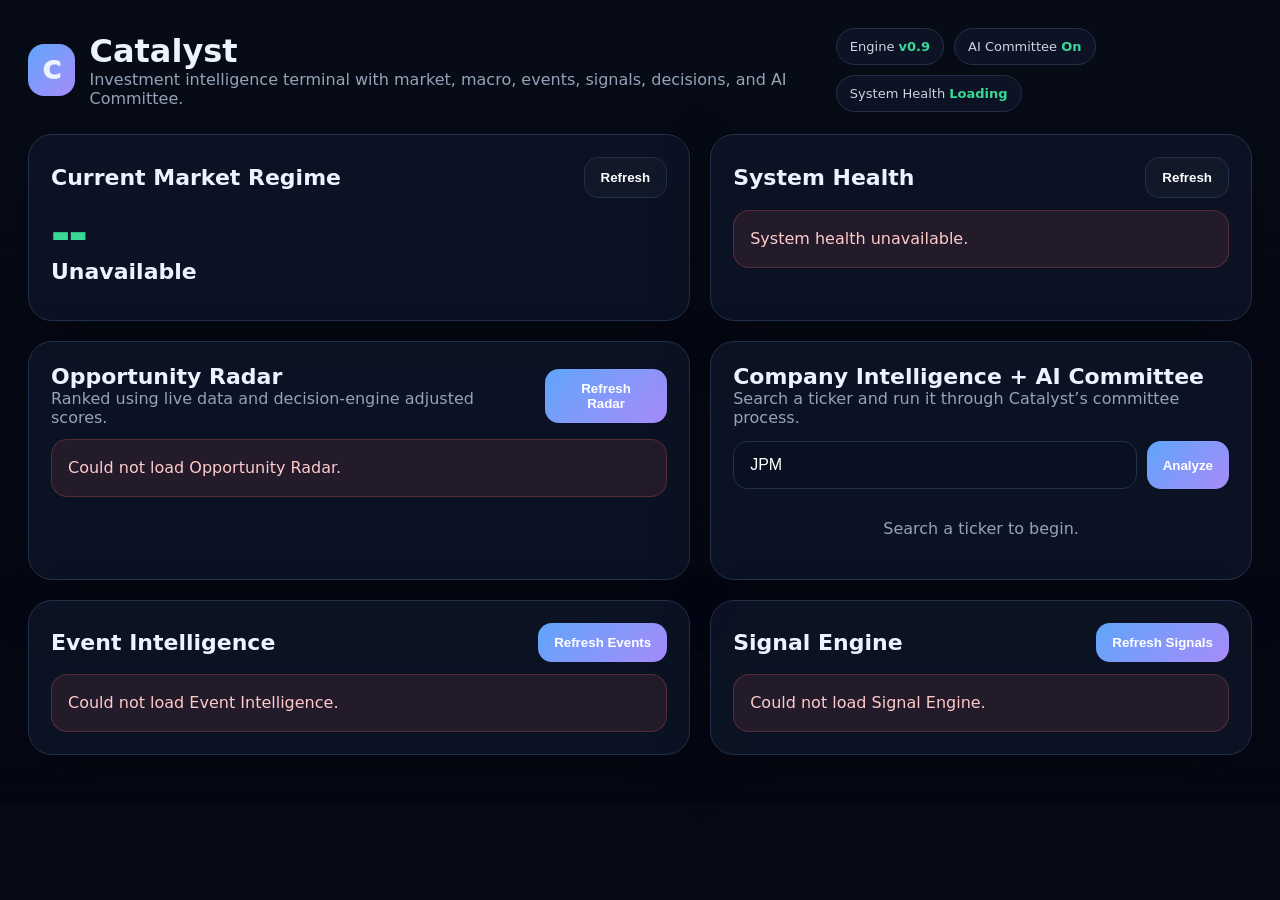
==== commit 16e96cfa: "Catalyst Terminal v1.0 dashboard redesign foundation" ====
--- a/backend/app/static/index.html
+++ b/backend/app/static/index.html
@@ -10,450 +10,406 @@
       --muted:#94a3b8; --green:#38d996; --yellow:#f6c453; --red:#ff6b6b;
       --blue:#60a5fa; --purple:#a78bfa;
     }
-    * { box-sizing: border-box; }
-    body {
-      margin:0; color:var(--text); font-family:Inter,system-ui,sans-serif;
-      background:linear-gradient(180deg,#070b16,#050814); min-height:100vh;
-    }
-    .shell { max-width:1440px; margin:0 auto; padding:28px; }
-    header { display:flex; justify-content:space-between; align-items:center; margin-bottom:24px; gap:20px; }
-    .brand { display:flex; gap:14px; align-items:center; }
-    .logo {
-      width:52px; height:52px; border-radius:16px; display:grid; place-items:center;
-      font-size:25px; font-weight:950; background:linear-gradient(135deg,var(--blue),var(--purple));
-    }
+    * { box-sizing:border-box; }
+    body { margin:0; background:linear-gradient(180deg,#070b16,#050814); color:var(--text); font-family:Inter,system-ui,sans-serif; }
+    .shell { max-width:1450px; margin:0 auto; padding:28px; }
+    header { display:flex; justify-content:space-between; align-items:center; gap:20px; margin-bottom:22px; }
     h1,h2,h3 { margin:0; }
-    h1 { font-size:31px; }
-    h2 { font-size:23px; }
-    .tagline,.muted,.small-company,.meta { color:var(--muted); }
-    .tagline { font-size:14px; margin-top:2px; }
+    h1 { font-size:32px; }
+    h2 { font-size:22px; }
+    .muted,.small { color:var(--muted); }
+    .brand { display:flex; align-items:center; gap:14px; }
+    .logo { width:52px; height:52px; border-radius:16px; display:grid; place-items:center; font-weight:950; font-size:25px; background:linear-gradient(135deg,var(--blue),var(--purple)); }
+    .pill { border:1px solid var(--border); border-radius:999px; padding:10px 13px; background:#0d1324; color:#cbd5e1; font-size:13px; }
+    .pill strong { color:var(--green); }
     .top-actions { display:flex; gap:10px; flex-wrap:wrap; }
-    .pill {
-      padding:10px 13px; border-radius:999px; border:1px solid var(--border);
-      background:rgba(13,19,36,.72); color:#cbd5e1; font-size:13px;
-    }
-    .pill strong { color:var(--green); }
-    .dashboard,.main-grid {
-      display:grid; grid-template-columns:1.1fr .9fr; gap:20px; margin-bottom:20px;
-    }
-    .card {
-      background:rgba(13,19,36,.9); border:1px solid var(--border);
-      border-radius:24px; box-shadow:0 20px 60px rgba(0,0,0,.28); overflow:hidden;
-    }
-    .card-pad { padding:22px; }
-    .regime-grid { display:grid; grid-template-columns:1fr auto; gap:18px; }
-    .eyebrow {
-      color:var(--muted); text-transform:uppercase; letter-spacing:.14em;
-      font-size:12px; font-weight:800; margin-bottom:8px;
-    }
-    .regime-title { font-size:36px; line-height:1.05; font-weight:900; margin-bottom:12px; }
-    .big-metric {
-      width:142px; height:142px; border-radius:26px; display:flex; flex-direction:column;
-      justify-content:center; align-items:center; border:1px solid rgba(96,165,250,.26);
-      background:linear-gradient(135deg,rgba(96,165,250,.18),rgba(167,139,250,.14));
-    }
-    .big-metric span { color:var(--muted); font-size:12px; text-transform:uppercase; }
-    .big-metric strong { font-size:42px; color:var(--green); }
-    .chips { display:flex; flex-wrap:wrap; gap:8px; margin-top:16px; }
-    .chip {
-      border:1px solid var(--border); background:#0b1428; padding:8px 10px;
-      border-radius:999px; color:#cbd5e1; font-size:13px;
-    }
-    .section-title { display:flex; justify-content:space-between; align-items:center; gap:12px; margin-bottom:10px; }
-    button {
-      border:0; background:linear-gradient(135deg,var(--blue),var(--purple));
-      color:white; border-radius:14px; padding:12px 16px; font-weight:850; cursor:pointer;
-    }
+    .grid { display:grid; grid-template-columns:1.1fr .9fr; gap:20px; margin-bottom:20px; }
+    .card { background:rgba(13,19,36,.92); border:1px solid var(--border); border-radius:24px; padding:22px; box-shadow:0 20px 60px rgba(0,0,0,.25); }
+    .section-title { display:flex; justify-content:space-between; align-items:center; gap:14px; margin-bottom:12px; }
+    button { border:0; background:linear-gradient(135deg,var(--blue),var(--purple)); color:white; border-radius:14px; padding:12px 16px; font-weight:850; cursor:pointer; }
     button.secondary { background:#111827; border:1px solid var(--border); }
-    .health-list { display:grid; gap:10px; }
-    .feed {
-      display:grid; grid-template-columns:1fr auto; gap:10px; background:#0a1224;
-      border:1px solid rgba(34,48,74,.65); padding:12px; border-radius:15px;
-    }
-    .feed-name { font-weight:800; }
-    .feed-detail { color:var(--muted); font-size:12px; margin-top:3px; }
-    .feed-status {
-      font-weight:900; font-size:12px; padding:7px 9px; border-radius:999px; white-space:nowrap;
-      color:var(--green); background:rgba(56,217,150,.11); border:1px solid rgba(56,217,150,.25);
-    }
-    .search-box { display:flex; gap:10px; margin-top:14px; }
-    input {
-      flex:1; border:1px solid var(--border); background:#081021; color:var(--text);
-      border-radius:14px; padding:14px 16px; font-size:16px; outline:none; text-transform:uppercase;
-    }
+    input { width:100%; border:1px solid var(--border); background:#081021; color:white; border-radius:14px; padding:14px 16px; font-size:16px; text-transform:uppercase; }
+    .search { display:grid; grid-template-columns:1fr auto; gap:10px; margin-top:14px; }
+    .metric { font-size:42px; color:var(--green); font-weight:950; }
+    .chips { display:flex; flex-wrap:wrap; gap:8px; margin-top:14px; }
+    .chip { border:1px solid var(--border); background:#0b1428; border-radius:999px; padding:8px 10px; color:#cbd5e1; font-size:13px; }
     table { width:100%; border-collapse:collapse; margin-top:12px; }
-    th {
-      color:var(--muted); font-size:11px; letter-spacing:.09em; text-transform:uppercase;
-      text-align:left; padding:12px 10px; border-bottom:1px solid var(--border);
-    }
-    td {
-      padding:13px 10px; border-bottom:1px solid rgba(34,48,74,.58);
-      color:#e5e7eb; vertical-align:top;
-    }
+    th { color:var(--muted); font-size:11px; text-transform:uppercase; letter-spacing:.08em; text-align:left; padding:11px 8px; border-bottom:1px solid var(--border); }
+    td { padding:12px 8px; border-bottom:1px solid rgba(34,48,74,.55); vertical-align:top; }
+    .ticker { color:#dbeafe; font-weight:950; }
+    .badge { display:inline-flex; min-width:46px; justify-content:center; padding:7px 10px; border-radius:999px; background:rgba(56,217,150,.11); color:var(--green); border:1px solid rgba(56,217,150,.25); font-weight:950; }
+    .rec { color:var(--green); font-weight:900; }
+    .reason,.loading,.error,.empty { padding:16px; border-radius:16px; margin-top:12px; line-height:1.5; }
+    .reason { background:rgba(96,165,250,.08); border:1px solid rgba(96,165,250,.18); color:#dbeafe; }
+    .loading { background:rgba(96,165,250,.08); border:1px solid rgba(96,165,250,.2); color:#bfdbfe; }
+    .error { background:rgba(255,107,107,.1); border:1px solid rgba(255,107,107,.22); color:#fecaca; }
+    .empty { color:var(--muted); text-align:center; }
+    .score-row { display:grid; grid-template-columns:repeat(5,1fr); gap:10px; margin-top:16px; }
+    .score-box { background:#0a1224; border:1px solid var(--border); border-radius:16px; padding:14px; }
+    .score-box span { display:block; color:var(--muted); font-size:11px; text-transform:uppercase; margin-bottom:6px; }
+    .score-box strong { font-size:24px; }
     tr.clickable { cursor:pointer; }
     tr.clickable:hover td { background:rgba(96,165,250,.055); }
-    .ticker { font-weight:950; color:#dbeafe; }
-    .small-company { font-size:12px; margin-top:2px; line-height:1.45; }
-    .score-badge {
-      display:inline-flex; min-width:48px; justify-content:center; font-weight:950;
-      padding:7px 10px; border-radius:999px; color:var(--green);
-      background:rgba(56,217,150,.11); border:1px solid rgba(56,217,150,.25);
-    }
-    .rec { font-size:12px; font-weight:900; color:var(--green); white-space:nowrap; }
-    .loading,.error,.empty {
-      padding:18px; border-radius:16px; margin-top:12px;
-    }
-    .loading { background:rgba(96,165,250,.08); color:#bfdbfe; border:1px solid rgba(96,165,250,.2); }
-    .error { background:rgba(255,107,107,.1); color:#fecaca; border:1px solid rgba(255,107,107,.22); }
-    .empty { color:var(--muted); text-align:center; padding:28px; }
-    .quality-summary { display:grid; grid-template-columns:repeat(5,1fr); gap:8px; margin-top:12px; }
-    .quality-box {
-      background:#0a1224; border:1px solid rgba(34,48,74,.7); border-radius:14px; padding:10px;
-    }
-    .quality-box span { display:block; color:var(--muted); font-size:11px; text-transform:uppercase; }
-    .quality-box strong { display:block; margin-top:4px; font-size:18px; }
-    .score-row { display:grid; grid-template-columns:repeat(5,1fr); gap:10px; margin-top:18px; }
-    .score-box { background:#0a1224; border:1px solid var(--border); border-radius:16px; padding:14px; }
-    .score-box span { display:block; color:var(--muted); font-size:11px; text-transform:uppercase; margin-bottom:7px; }
-    .score-box strong { font-size:25px; }
-    .reason {
-      color:#dbeafe; line-height:1.55; background:rgba(96,165,250,.08);
-      border:1px solid rgba(96,165,250,.16); padding:15px; border-radius:16px; margin-top:16px;
-    }
-    @media(max-width:1080px) {
-      .dashboard,.main-grid,.regime-grid,.quality-summary,.score-row { grid-template-columns:1fr; }
-      header,.section-title { flex-direction:column; align-items:flex-start; }
-    }
+    @media(max-width:1050px){ .grid,.score-row{grid-template-columns:1fr;} header{flex-direction:column; align-items:flex-start;} }
   </style>
 </head>
 
 <body>
-  <div class="shell">
-    <header>
-      <div class="brand">
-        <div class="logo">C</div>
+<div class="shell">
+  <header>
+    <div class="brand">
+      <div class="logo">C</div>
+      <div>
+        <h1>Catalyst</h1>
+        <div class="muted">Investment intelligence terminal with market, macro, events, signals, decisions, and AI Committee.</div>
+      </div>
+    </div>
+    <div class="top-actions">
+      <div class="pill">Engine <strong>v0.9</strong></div>
+      <div class="pill">AI Committee <strong>On</strong></div>
+      <div class="pill" id="overallHealth">System Health <strong>Loading</strong></div>
+    </div>
+  </header>
+
+  <section class="grid">
+    <div class="card">
+      <div class="section-title">
+        <h2>Current Market Regime</h2>
+        <button class="secondary" onclick="loadRegime()">Refresh</button>
+      </div>
+      <div class="metric" id="regimeScore">--</div>
+      <h2 id="regimeTitle">Loading...</h2>
+      <div class="muted" id="regimeSummary"></div>
+      <div class="chips" id="favoredThemes"></div>
+      <div id="macroFacts"></div>
+    </div>
+
+    <div class="card">
+      <div class="section-title">
+        <h2>System Health</h2>
+        <button class="secondary" onclick="loadHealth()">Refresh</button>
+      </div>
+      <div id="healthList"><div class="loading">Checking system health...</div></div>
+    </div>
+  </section>
+
+  <section class="grid">
+    <div class="card">
+      <div class="section-title">
         <div>
-          <h1>Catalyst</h1>
-          <div class="tagline">Timeless investing principles. Modern AI and data. Previously invisible opportunities.</div>
+          <h2>Opportunity Radar</h2>
+          <div class="muted">Ranked using live data and decision-engine adjusted scores.</div>
         </div>
-      </div>
-      <div class="top-actions">
-        <div class="pill">Engine <strong>v0.7</strong></div>
-        <div class="pill">Market + Macro <strong>Live</strong></div>
-        <div class="pill" id="overallHealth">System Health <strong>Loading</strong></div>
-      </div>
-    </header>
-
-    <section class="dashboard">
-      <div class="card card-pad">
-        <div class="regime-grid">
-          <div>
-            <div class="eyebrow">Current Market Regime</div>
-            <div class="regime-title" id="regimeTitle">Loading...</div>
-            <div class="muted" id="regimeSummary"></div>
-            <div class="chips" id="favoredThemes"></div>
-            <div id="macroFacts" style="margin-top:16px;"></div>
-          </div>
-          <div class="big-metric">
-            <span>Regime</span>
-            <strong id="regimeScore">--</strong>
-          </div>
+        <button onclick="loadRadar()">Refresh Radar</button>
+      </div>
+      <div id="radar"><div class="loading">Loading radar...</div></div>
+    </div>
+
+    <div class="card">
+      <div class="section-title">
+        <div>
+          <h2>Company Intelligence + AI Committee</h2>
+          <div class="muted">Search a ticker and run it through Catalyst’s committee process.</div>
         </div>
       </div>
-
-      <div class="card card-pad">
-        <div class="section-title">
-          <h2>System Health</h2>
-          <button class="secondary" onclick="loadHealth()">Refresh</button>
-        </div>
-        <div class="health-list" id="healthList"></div>
-      </div>
-    </section>
-
-    <section class="main-grid">
-      <div class="card card-pad">
-        <div class="section-title">
-          <div>
-            <h2>Opportunity Radar</h2>
-            <div class="muted">Ranked ideas from the Catalyst Core Universe.</div>
-          </div>
-          <button onclick="loadRadar()">Refresh Radar</button>
-        </div>
-        <div class="quality-summary" id="qualitySummary"></div>
-        <div id="radar"></div>
-      </div>
-
-      <div class="card card-pad">
-        <div class="section-title">
-          <div>
-            <h2>Company Intelligence</h2>
-            <div class="muted">Search a ticker for a Catalyst decision memo.</div>
-          </div>
-        </div>
-        <div class="search-box">
-          <input id="tickerInput" placeholder="Enter ticker e.g. FISV, AAPL, NVDA" value="FISV" />
-          <button onclick="loadTicker()">Analyze</button>
-        </div>
-        <div id="resultCard">
-          <div class="empty">Search a ticker to begin.</div>
-        </div>
-      </div>
-
-      <div class="card card-pad">
-        <div class="section-title">
-          <div>
-            <h2>Event Intelligence</h2>
-            <div class="muted">Live macro, regulatory, geopolitical, and natural-event signals.</div>
-          </div>
-          <button onclick="loadEvents()">Refresh Events</button>
-        </div>
-        <div id="eventPanel">
-          <div class="empty">Loading event intelligence...</div>
-        </div>
-      </div>
-    </section>
-  </div>
-
-  <script>
-    const fmtMoney = (value) => {
-      if (value === null || value === undefined) return "N/A";
-      if (Math.abs(value) >= 1_000_000_000_000) return "$" + (value / 1_000_000_000_000).toFixed(2) + "T";
-      if (Math.abs(value) >= 1_000_000_000) return "$" + (value / 1_000_000_000).toFixed(2) + "B";
-      if (Math.abs(value) >= 1_000_000) return "$" + (value / 1_000_000).toFixed(2) + "M";
-      return "$" + Number(value).toFixed(2);
-    };
-
-    const scoreClass = (score, risk=false) => {
-      if (risk) return score >= 65 ? "score-risk" : score >= 45 ? "score-mid" : "score-good";
-      return score >= 80 ? "score-good" : score >= 65 ? "score-mid" : "score-risk";
-    };
-
-    async function loadRegime() {
-      try {
-        const res = await fetch("/market-regime");
-        const data = await res.json();
-
-        document.getElementById("regimeTitle").textContent = data.regime;
-        document.getElementById("regimeSummary").textContent = data.summary;
-        document.getElementById("regimeScore").textContent = data.regime_score;
-        document.getElementById("favoredThemes").innerHTML =
-          (data.favored_themes || []).map(t => `<div class="chip">${t}</div>`).join("");
-
-        const macro = data.data || {};
-        const rows = [
-          ["Fed Funds", macro.fed_funds],
-          ["10Y Treasury", macro.ten_year],
-          ["2Y Treasury", macro.two_year],
-          ["Unemployment", macro.unemployment],
-          ["Credit Spread", macro.credit_spread],
-          ["VIX", macro.vix]
-        ];
-
-        document.getElementById("macroFacts").innerHTML = `
-          <table>
-            <tr><th>Macro Signal</th><th>Latest</th><th>Date</th><th>Status</th></tr>
-            ${rows.map(([label, item]) => `
-              <tr>
-                <td>${label}</td>
-                <td>${item && item.value !== null ? Number(item.value).toFixed(2) + " " + (item.unit || "") : "N/A"}</td>
-                <td>${item ? item.date : "N/A"}</td>
-                <td>${item ? item.status : "N/A"}</td>
-              </tr>
-            `).join("")}
-          </table>
-        `;
-      } catch {
-        document.getElementById("regimeTitle").textContent = "Unavailable";
-      }
+      <div class="search">
+        <input id="tickerInput" value="JPM" placeholder="Enter ticker e.g. JPM, AAPL, NVDA" />
+        <button onclick="loadTicker()">Analyze</button>
+      </div>
+      <div id="resultCard"><div class="empty">Search a ticker to begin.</div></div>
+    </div>
+  </section>
+
+  <section class="grid">
+    <div class="card">
+      <div class="section-title">
+        <h2>Event Intelligence</h2>
+        <button onclick="loadEvents()">Refresh Events</button>
+      </div>
+      <div id="eventPanel"><div class="loading">Loading event intelligence...</div></div>
+    </div>
+
+    <div class="card">
+      <div class="section-title">
+        <h2>Signal Engine</h2>
+        <button onclick="loadSignals()">Refresh Signals</button>
+      </div>
+      <div id="signalPanel"><div class="loading">Loading signals...</div></div>
+    </div>
+  </section>
+</div>
+
+<script>
+const fmtMoney = (value) => {
+  if (value === null || value === undefined) return "N/A";
+  if (Math.abs(value) >= 1_000_000_000_000) return "$" + (value / 1_000_000_000_000).toFixed(2) + "T";
+  if (Math.abs(value) >= 1_000_000_000) return "$" + (value / 1_000_000_000).toFixed(2) + "B";
+  if (Math.abs(value) >= 1_000_000) return "$" + (value / 1_000_000).toFixed(2) + "M";
+  return "$" + Number(value).toFixed(2);
+};
+
+async function loadRegime() {
+  try {
+    const res = await fetch("/market-regime");
+    const data = await res.json();
+    document.getElementById("regimeTitle").textContent = data.regime;
+    document.getElementById("regimeSummary").textContent = data.summary;
+    document.getElementById("regimeScore").textContent = data.regime_score;
+    document.getElementById("favoredThemes").innerHTML = (data.favored_themes || []).map(t => `<div class="chip">${t}</div>`).join("");
+
+    const macro = data.data || {};
+    const rows = [
+      ["Fed Funds", macro.fed_funds], ["10Y Treasury", macro.ten_year], ["2Y Treasury", macro.two_year],
+      ["Unemployment", macro.unemployment], ["Credit Spread", macro.credit_spread], ["VIX", macro.vix]
+    ];
+
+    document.getElementById("macroFacts").innerHTML = `
+      <table>
+        <tr><th>Macro Signal</th><th>Latest</th><th>Date</th><th>Status</th></tr>
+        ${rows.map(([label,item]) => `
+          <tr>
+            <td>${label}</td>
+            <td>${item && item.value !== null ? Number(item.value).toFixed(2) + " " + (item.unit || "") : "N/A"}</td>
+            <td>${item ? item.date : "N/A"}</td>
+            <td>${item ? item.status : "N/A"}</td>
+          </tr>
+        `).join("")}
+      </table>
+    `;
+  } catch {
+    document.getElementById("regimeTitle").textContent = "Unavailable";
+  }
+}
+
+async function loadHealth() {
+  const list = document.getElementById("healthList");
+  list.innerHTML = `<div class="loading">Checking system health...</div>`;
+  try {
+    const res = await fetch("/system-health");
+    const data = await res.json();
+    document.getElementById("overallHealth").innerHTML = `System Health <strong>${data.overall_health}%</strong>`;
+    list.innerHTML = (data.feeds || []).map(feed => `
+      <div class="reason">
+        <strong>${feed.name}</strong> — ${feed.status}<br>
+        <span class="small">${feed.detail}</span>
+      </div>
+    `).join("");
+  } catch {
+    list.innerHTML = `<div class="error">System health unavailable.</div>`;
+  }
+}
+
+async function loadRadar() {
+  const radar = document.getElementById("radar");
+  radar.innerHTML = `<div class="loading">Loading Opportunity Radar...</div>`;
+  try {
+    const res = await fetch("/opportunities/live");
+    const data = await res.json();
+    const rows = data.ranked_opportunities || [];
+    radar.innerHTML = `
+      <table>
+        <tr><th>Rank</th><th>Company</th><th>Score</th><th>Committee</th><th>Action</th></tr>
+        ${rows.slice(0,20).map((row,i) => `
+          <tr class="clickable" onclick="loadTicker('${row.ticker}')">
+            <td>${i + 1}</td>
+            <td>
+              <div class="ticker">${row.ticker}</div>
+              <div>${row.company}</div>
+              <div class="small">${row.category}</div>
+            </td>
+            <td><span class="badge">${row.adjusted_rich_alpha_score ?? row.rich_alpha_score}</span></td>
+            <td>${row.signal_adjustment ? `Signal ${row.signal_adjustment}` : "No material change"}</td>
+            <td><span class="rec">${row.recommendation}</span></td>
+          </tr>
+        `).join("")}
+      </table>
+    `;
+  } catch {
+    radar.innerHTML = `<div class="error">Could not load Opportunity Radar.</div>`;
+  }
+}
+
+async function loadTicker(tickerOverride) {
+  const input = document.getElementById("tickerInput");
+  const ticker = (tickerOverride || input.value || "").trim().toUpperCase();
+  input.value = ticker;
+
+  const card = document.getElementById("resultCard");
+  card.innerHTML = `<div class="loading">Running ${ticker} through Catalyst and AI Committee...</div>`;
+
+  try {
+    const liveRes = await fetch(`/live/${ticker}`);
+    const liveData = await liveRes.json();
+
+    if (!liveRes.ok) {
+      card.innerHTML = `<div class="error">${liveData.detail || "Could not load ticker."}</div>`;
+      return;
     }
 
-    async function loadHealth() {
-      const list = document.getElementById("healthList");
-      list.innerHTML = `<div class="loading">Checking system health...</div>`;
-
-      try {
-        const res = await fetch("/system-health");
-        const data = await res.json();
-
-        document.getElementById("overallHealth").innerHTML =
-          `System Health <strong>${data.overall_health}%</strong>`;
-
-        list.innerHTML = (data.feeds || []).map(feed => `
-          <div class="feed">
-            <div>
-              <div class="feed-name">${feed.name}</div>
-              <div class="feed-detail">${feed.detail}</div>
-            </div>
-            <div class="feed-status">${feed.status}</div>
-          </div>
-        `).join("");
-      } catch {
-        list.innerHTML = `<div class="error">System health unavailable.</div>`;
-      }
-    }
-
-    async function loadRadar() {
-      const radar = document.getElementById("radar");
-      const summaryBox = document.getElementById("qualitySummary");
-
-      radar.innerHTML = `<div class="loading">Loading Opportunity Radar...</div>`;
-      summaryBox.innerHTML = "";
-
-      try {
-        const res = await fetch("/opportunities/live");
-        const data = await res.json();
-        const rows = data.ranked_opportunities || [];
-        const summary = data.summary || {};
-
-        summaryBox.innerHTML = `
-          <div class="quality-box"><span>Universe</span><strong>${summary.total || rows.length}</strong></div>
-          <div class="quality-box"><span>Valid</span><strong>${summary.valid || rows.length}</strong></div>
-          <div class="quality-box"><span>Live</span><strong>${summary.live || 0}</strong></div>
-          <div class="quality-box"><span>Partial</span><strong>${summary.partial_live || 0}</strong></div>
-          <div class="quality-box"><span>Fallback</span><strong>${summary.fallback || 0}</strong></div>
-        `;
-
-        radar.innerHTML = `
-          <table>
-            <tr><th>Rank</th><th>Company</th><th>Score</th><th>Action</th><th>Data</th></tr>
-            ${rows.slice(0, 20).map((row, i) => `
-              <tr class="clickable" onclick="loadTicker('${row.ticker}')">
-                <td>${i + 1}</td>
-                <td>
-                  <div class="ticker">${row.ticker}</div>
-                  <div>${row.company}</div>
-                  <div class="small-company">${row.category}</div>
-                </td>
-                <td><span class="score-badge">${row.rich_alpha_score}</span></td>
-                <td><span class="rec">${row.recommendation}</span></td>
-                <td>${row.data_status || "unknown"}</td>
-              </tr>
-            `).join("")}
-          </table>
-        `;
-      } catch {
-        radar.innerHTML = `<div class="error">Could not load Opportunity Radar.</div>`;
-      }
-    }
-
-    async function loadTicker(tickerOverride) {
-      const input = document.getElementById("tickerInput");
-      const ticker = (tickerOverride || input.value || "").trim().toUpperCase();
-      input.value = ticker;
-
-      const card = document.getElementById("resultCard");
-      card.innerHTML = `<div class="loading">Analyzing ${ticker}...</div>`;
-
-      try {
-        const res = await fetch(`/live/${ticker}`);
-        const data = await res.json();
-
-        if (!res.ok) {
-          card.innerHTML = `<div class="error">${data.detail || "Could not load ticker."}</div>`;
-          return;
-        }
-
-        renderResult(data);
-      } catch {
-        card.innerHTML = `<div class="error">Could not connect to Catalyst backend.</div>`;
-      }
-    }
-
-    function renderResult(data) {
-      const card = document.getElementById("resultCard");
-      const ladder = data.accumulation_plan?.ladder || [];
-
-      card.innerHTML = `
-        <div>
-          <div class="ticker">${data.ticker}</div>
-          <h3>${data.company}</h3>
-          <div class="meta">${data.category} · ${data.sector || "Unknown"} · ${data.data_status || "unknown"}</div>
-        </div>
-
-        <div class="score-row">
-          <div class="score-box"><span>Rich Alpha</span><strong>${data.rich_alpha_score}</strong></div>
-          <div class="score-box"><span>Conviction</span><strong>${data.conviction_score}</strong></div>
-          <div class="score-box"><span>Execution</span><strong>${data.execution_score}</strong></div>
-          <div class="score-box"><span>Valuation</span><strong>${data.valuation_score}</strong></div>
-          <div class="score-box"><span>Risk</span><strong>${data.risk_score}</strong></div>
-        </div>
-
-        <div class="reason"><strong>Why:</strong> ${data.top_reason}</div>
-
-        <table>
-          <tr><th>Metric</th><th>Value</th></tr>
-          <tr><td>Price</td><td>${fmtMoney(data.price)}</td></tr>
-          <tr><td>Intrinsic Value</td><td>${fmtMoney(data.intrinsic_value)}</td></tr>
-          <tr><td>Market Cap</td><td>${fmtMoney(data.market_cap)}</td></tr>
-          <tr><td>P/E Ratio</td><td>${data.pe_ratio ? Number(data.pe_ratio).toFixed(1) : "N/A"}</td></tr>
-          <tr><td>FCF Yield</td><td>${data.fcf_yield ? Number(data.fcf_yield).toFixed(2) + "%" : "N/A"}</td></tr>
-          <tr><td>Recommendation</td><td>${data.recommendation}</td></tr>
-        </table>
-
-        <h2 style="margin-top:22px;">Accumulation Plan™</h2>
-        <table>
-          <tr><th>Price Zone</th><th>Action</th><th>Target Position</th></tr>
-          ${ladder.map(row => `
-            <tr>
-              <td>${row.price_zone}</td>
-              <td>${row.action}</td>
-              <td>${row.target_position}</td>
-            </tr>
-          `).join("")}
-        </table>
-      `;
-    }
-
-    async function loadEvents() {
-      const panel = document.getElementById("eventPanel");
-      panel.innerHTML = `<div class="loading">Loading Event Intelligence...</div>`;
-
-      try {
-        const res = await fetch("/events");
-        const data = await res.json();
-        const events = data.events || [];
-
-        if (!events.length) {
-          panel.innerHTML = `<div class="empty">No material events detected.</div>`;
-          return;
-        }
-
-        panel.innerHTML = `
-          <table>
-            <tr><th>Event</th><th>Score</th><th>Risk</th></tr>
-            ${events.slice(0, 8).map(event => `
-              <tr>
-                <td>
-                  <div class="ticker">${event.category}</div>
-                  <div>${event.title}</div>
-                  <div class="small-company">${event.summary}</div>
-                  <div class="small-company">Affected: ${(event.affected_companies || []).join(", ") || "Sector-level"}</div>
-                </td>
-                <td><span class="score-badge">${event.event_score}</span></td>
-                <td><span class="rec">${event.risk_level}</span></td>
-              </tr>
-            `).join("")}
-          </table>
-        `;
-      } catch {
-        panel.innerHTML = `<div class="error">Could not load Event Intelligence.</div>`;
-      }
-    }
-
-    document.getElementById("tickerInput").addEventListener("keydown", (e) => {
-      if (e.key === "Enter") {
-        loadTicker();
-      }
-    });
-
-    async function bootCatalyst() {
-      await loadRegime();
-      await loadHealth();
-      await loadRadar();
-      await loadEvents();
-    }
-
-    bootCatalyst();
-  </script>
+    const committeeRes = await fetch(`/committee/${ticker}`);
+    const committeeData = await committeeRes.json();
+
+    renderResult(liveData);
+    renderCommitteePanel(committeeData);
+  } catch {
+    card.innerHTML = `<div class="error">Could not connect to Catalyst backend.</div>`;
+  }
+}
+
+function renderResult(data) {
+  const card = document.getElementById("resultCard");
+  const ladder = data.accumulation_plan?.ladder || [];
+
+  card.innerHTML = `
+    <div class="reason">
+      <div class="ticker">${data.ticker}</div>
+      <h2>${data.company}</h2>
+      <div class="small">${data.category} · ${data.sector || "Unknown"} · ${data.data_status || "unknown"}</div>
+    </div>
+
+    <div class="score-row">
+      <div class="score-box"><span>Base Score</span><strong>${data.base_rich_alpha_score ?? data.rich_alpha_score}</strong></div>
+      <div class="score-box"><span>Signal Adj.</span><strong>${data.signal_adjustment ?? 0}</strong></div>
+      <div class="score-box"><span>Final Score</span><strong>${data.adjusted_rich_alpha_score ?? data.rich_alpha_score}</strong></div>
+      <div class="score-box"><span>Conviction</span><strong>${data.conviction_score}</strong></div>
+      <div class="score-box"><span>Risk</span><strong>${data.risk_score}</strong></div>
+    </div>
+
+    <div class="reason"><strong>Why:</strong> ${data.top_reason}</div>
+
+    <table>
+      <tr><th>Metric</th><th>Value</th></tr>
+      <tr><td>Price</td><td>${fmtMoney(data.price)}</td></tr>
+      <tr><td>Intrinsic Value</td><td>${fmtMoney(data.intrinsic_value)}</td></tr>
+      <tr><td>Market Cap</td><td>${fmtMoney(data.market_cap)}</td></tr>
+      <tr><td>P/E Ratio</td><td>${data.pe_ratio ? Number(data.pe_ratio).toFixed(1) : "N/A"}</td></tr>
+      <tr><td>Margin of Safety</td><td>${data.accumulation_plan?.estimated_margin_of_safety_pct ?? "N/A"}%</td></tr>
+      <tr><td>Recommendation</td><td>${data.recommendation}</td></tr>
+    </table>
+
+    <h2 style="margin-top:22px;">Decision Engine Factors</h2>
+    <table>
+      <tr><th>Factor</th><th>Adjustment</th></tr>
+      ${Object.entries(data.factor_adjustments || {}).map(([k,v]) => `
+        <tr><td>${k.replaceAll("_"," ")}</td><td>${v}</td></tr>
+      `).join("")}
+    </table>
+
+    <h2 style="margin-top:22px;">Accumulation Plan™</h2>
+    <table>
+      <tr><th>Price Zone</th><th>Action</th><th>Target Position</th></tr>
+      ${ladder.map(row => `
+        <tr><td>${row.price_zone}</td><td>${row.action}</td><td>${row.target_position}</td></tr>
+      `).join("")}
+    </table>
+  `;
+}
+
+function renderCommitteePanel(data) {
+  const card = document.getElementById("resultCard");
+  const decision = data.decision || {};
+  const views = decision.member_views || [];
+
+  const html = `
+    <h2 style="margin-top:26px;">AI Committee</h2>
+
+    <div class="reason">
+      <strong>Chairman's Decision:</strong> ${decision.recommendation || "N/A"}<br>
+      <strong>Conviction:</strong> ${decision.conviction || "N/A"}<br><br>
+      ${decision.chairman_summary || ""}
+    </div>
+
+    <table>
+      <tr><th>Member</th><th>Stance</th><th>Score</th><th>View</th></tr>
+      ${views.map(view => `
+        <tr>
+          <td>${view.member}</td>
+          <td><span class="rec">${view.stance}</span></td>
+          <td><span class="badge">${view.score}</span></td>
+          <td>
+            ${view.summary}
+            <div class="small"><strong>Positives:</strong> ${(view.positives || []).join("; ") || "None"}</div>
+            <div class="small"><strong>Concerns:</strong> ${(view.concerns || []).join("; ") || "None"}</div>
+          </td>
+        </tr>
+      `).join("")}
+    </table>
+  `;
+
+  card.innerHTML += html;
+}
+
+async function loadEvents() {
+  const panel = document.getElementById("eventPanel");
+  panel.innerHTML = `<div class="loading">Loading Event Intelligence...</div>`;
+  try {
+    const res = await fetch("/events");
+    const data = await res.json();
+    const events = data.events || [];
+
+    panel.innerHTML = `
+      <table>
+        <tr><th>Event</th><th>Score</th><th>Risk</th></tr>
+        ${events.slice(0,8).map(event => `
+          <tr>
+            <td>
+              <div class="ticker">${event.category}</div>
+              <div>${event.title}</div>
+              <div class="small">${event.summary}</div>
+            </td>
+            <td><span class="badge">${event.event_score}</span></td>
+            <td>${event.risk_level}</td>
+          </tr>
+        `).join("")}
+      </table>
+    `;
+  } catch {
+    panel.innerHTML = `<div class="error">Could not load Event Intelligence.</div>`;
+  }
+}
+
+async function loadSignals() {
+  const panel = document.getElementById("signalPanel");
+  panel.innerHTML = `<div class="loading">Loading Signal Engine...</div>`;
+  try {
+    const res = await fetch("/signals");
+    const data = await res.json();
+    const signals = data.signals || [];
+
+    panel.innerHTML = `
+      <table>
+        <tr><th>Signal</th><th>Direction</th><th>Weight</th></tr>
+        ${signals.slice(0,8).map(signal => `
+          <tr>
+            <td>
+              <div class="ticker">${signal.type}</div>
+              <div>${signal.title}</div>
+              <div class="small">${signal.summary}</div>
+            </td>
+            <td>${signal.direction}</td>
+            <td><span class="badge">${signal.weighted_score}</span></td>
+          </tr>
+        `).join("")}
+      </table>
+    `;
+  } catch {
+    panel.innerHTML = `<div class="error">Could not load Signal Engine.</div>`;
+  }
+}
+
+document.getElementById("tickerInput").addEventListener("keydown", (e) => {
+  if (e.key === "Enter") loadTicker();
+});
+
+async function bootCatalyst() {
+  await loadRegime();
+  await loadHealth();
+  await loadRadar();
+  await loadEvents();
+  await loadSignals();
+}
+
+bootCatalyst();
+</script>
 </body>
 </html>
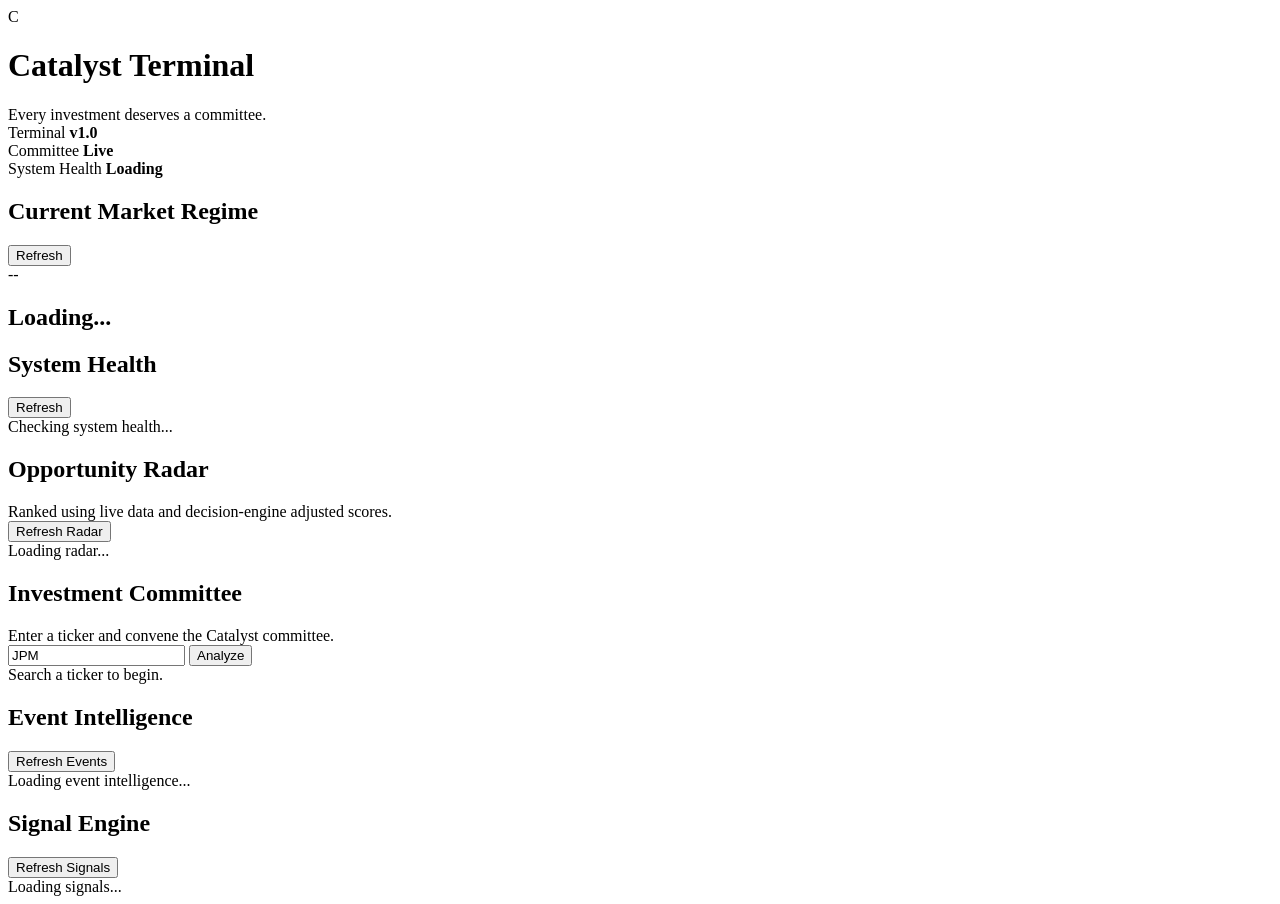
==== commit ae23dba8: "Refactor frontend into modular Catalyst Terminal architecture" ====
--- a/backend/app/static/index.html
+++ b/backend/app/static/index.html
@@ -3,413 +3,113 @@
 <head>
   <meta charset="UTF-8" />
   <meta name="viewport" content="width=device-width, initial-scale=1.0" />
-  <title>Catalyst</title>
-  <style>
-    :root {
-      --bg:#060a14; --panel:#0d1324; --border:#22304a; --text:#edf2ff;
-      --muted:#94a3b8; --green:#38d996; --yellow:#f6c453; --red:#ff6b6b;
-      --blue:#60a5fa; --purple:#a78bfa;
-    }
-    * { box-sizing:border-box; }
-    body { margin:0; background:linear-gradient(180deg,#070b16,#050814); color:var(--text); font-family:Inter,system-ui,sans-serif; }
-    .shell { max-width:1450px; margin:0 auto; padding:28px; }
-    header { display:flex; justify-content:space-between; align-items:center; gap:20px; margin-bottom:22px; }
-    h1,h2,h3 { margin:0; }
-    h1 { font-size:32px; }
-    h2 { font-size:22px; }
-    .muted,.small { color:var(--muted); }
-    .brand { display:flex; align-items:center; gap:14px; }
-    .logo { width:52px; height:52px; border-radius:16px; display:grid; place-items:center; font-weight:950; font-size:25px; background:linear-gradient(135deg,var(--blue),var(--purple)); }
-    .pill { border:1px solid var(--border); border-radius:999px; padding:10px 13px; background:#0d1324; color:#cbd5e1; font-size:13px; }
-    .pill strong { color:var(--green); }
-    .top-actions { display:flex; gap:10px; flex-wrap:wrap; }
-    .grid { display:grid; grid-template-columns:1.1fr .9fr; gap:20px; margin-bottom:20px; }
-    .card { background:rgba(13,19,36,.92); border:1px solid var(--border); border-radius:24px; padding:22px; box-shadow:0 20px 60px rgba(0,0,0,.25); }
-    .section-title { display:flex; justify-content:space-between; align-items:center; gap:14px; margin-bottom:12px; }
-    button { border:0; background:linear-gradient(135deg,var(--blue),var(--purple)); color:white; border-radius:14px; padding:12px 16px; font-weight:850; cursor:pointer; }
-    button.secondary { background:#111827; border:1px solid var(--border); }
-    input { width:100%; border:1px solid var(--border); background:#081021; color:white; border-radius:14px; padding:14px 16px; font-size:16px; text-transform:uppercase; }
-    .search { display:grid; grid-template-columns:1fr auto; gap:10px; margin-top:14px; }
-    .metric { font-size:42px; color:var(--green); font-weight:950; }
-    .chips { display:flex; flex-wrap:wrap; gap:8px; margin-top:14px; }
-    .chip { border:1px solid var(--border); background:#0b1428; border-radius:999px; padding:8px 10px; color:#cbd5e1; font-size:13px; }
-    table { width:100%; border-collapse:collapse; margin-top:12px; }
-    th { color:var(--muted); font-size:11px; text-transform:uppercase; letter-spacing:.08em; text-align:left; padding:11px 8px; border-bottom:1px solid var(--border); }
-    td { padding:12px 8px; border-bottom:1px solid rgba(34,48,74,.55); vertical-align:top; }
-    .ticker { color:#dbeafe; font-weight:950; }
-    .badge { display:inline-flex; min-width:46px; justify-content:center; padding:7px 10px; border-radius:999px; background:rgba(56,217,150,.11); color:var(--green); border:1px solid rgba(56,217,150,.25); font-weight:950; }
-    .rec { color:var(--green); font-weight:900; }
-    .reason,.loading,.error,.empty { padding:16px; border-radius:16px; margin-top:12px; line-height:1.5; }
-    .reason { background:rgba(96,165,250,.08); border:1px solid rgba(96,165,250,.18); color:#dbeafe; }
-    .loading { background:rgba(96,165,250,.08); border:1px solid rgba(96,165,250,.2); color:#bfdbfe; }
-    .error { background:rgba(255,107,107,.1); border:1px solid rgba(255,107,107,.22); color:#fecaca; }
-    .empty { color:var(--muted); text-align:center; }
-    .score-row { display:grid; grid-template-columns:repeat(5,1fr); gap:10px; margin-top:16px; }
-    .score-box { background:#0a1224; border:1px solid var(--border); border-radius:16px; padding:14px; }
-    .score-box span { display:block; color:var(--muted); font-size:11px; text-transform:uppercase; margin-bottom:6px; }
-    .score-box strong { font-size:24px; }
-    tr.clickable { cursor:pointer; }
-    tr.clickable:hover td { background:rgba(96,165,250,.055); }
-    @media(max-width:1050px){ .grid,.score-row{grid-template-columns:1fr;} header{flex-direction:column; align-items:flex-start;} }
-  </style>
+  <title>Catalyst Terminal</title>
+  <link rel="stylesheet" href="/static/css/catalyst.css" />
 </head>
 
 <body>
-<div class="shell">
-  <header>
-    <div class="brand">
-      <div class="logo">C</div>
-      <div>
-        <h1>Catalyst</h1>
-        <div class="muted">Investment intelligence terminal with market, macro, events, signals, decisions, and AI Committee.</div>
-      </div>
-    </div>
-    <div class="top-actions">
-      <div class="pill">Engine <strong>v0.9</strong></div>
-      <div class="pill">AI Committee <strong>On</strong></div>
-      <div class="pill" id="overallHealth">System Health <strong>Loading</strong></div>
-    </div>
-  </header>
-
-  <section class="grid">
-    <div class="card">
-      <div class="section-title">
-        <h2>Current Market Regime</h2>
-        <button class="secondary" onclick="loadRegime()">Refresh</button>
-      </div>
-      <div class="metric" id="regimeScore">--</div>
-      <h2 id="regimeTitle">Loading...</h2>
-      <div class="muted" id="regimeSummary"></div>
-      <div class="chips" id="favoredThemes"></div>
-      <div id="macroFacts"></div>
-    </div>
-
-    <div class="card">
-      <div class="section-title">
-        <h2>System Health</h2>
-        <button class="secondary" onclick="loadHealth()">Refresh</button>
-      </div>
-      <div id="healthList"><div class="loading">Checking system health...</div></div>
-    </div>
-  </section>
-
-  <section class="grid">
-    <div class="card">
-      <div class="section-title">
+  <div class="shell">
+    <header>
+      <div class="brand">
+        <div class="logo">C</div>
         <div>
-          <h2>Opportunity Radar</h2>
-          <div class="muted">Ranked using live data and decision-engine adjusted scores.</div>
-        </div>
-        <button onclick="loadRadar()">Refresh Radar</button>
-      </div>
-      <div id="radar"><div class="loading">Loading radar...</div></div>
-    </div>
-
-    <div class="card">
-      <div class="section-title">
-        <div>
-          <h2>Company Intelligence + AI Committee</h2>
-          <div class="muted">Search a ticker and run it through Catalyst’s committee process.</div>
+          <h1>Catalyst Terminal</h1>
+          <div class="muted">Every investment deserves a committee.</div>
         </div>
       </div>
-      <div class="search">
-        <input id="tickerInput" value="JPM" placeholder="Enter ticker e.g. JPM, AAPL, NVDA" />
-        <button onclick="loadTicker()">Analyze</button>
+
+      <div class="top-actions">
+        <div class="pill">Terminal <strong>v1.0</strong></div>
+        <div class="pill">Committee <strong>Live</strong></div>
+        <div class="pill" id="overallHealth">System Health <strong>Loading</strong></div>
       </div>
-      <div id="resultCard"><div class="empty">Search a ticker to begin.</div></div>
-    </div>
-  </section>
+    </header>
 
-  <section class="grid">
-    <div class="card">
-      <div class="section-title">
-        <h2>Event Intelligence</h2>
-        <button onclick="loadEvents()">Refresh Events</button>
+    <section class="grid">
+      <div class="card">
+        <div class="section-title">
+          <h2>Current Market Regime</h2>
+          <button class="secondary" id="refreshRegime">Refresh</button>
+        </div>
+
+        <div class="metric" id="regimeScore">--</div>
+        <h2 id="regimeTitle">Loading...</h2>
+        <div class="muted" id="regimeSummary"></div>
+        <div class="chips" id="favoredThemes"></div>
+        <div id="macroFacts"></div>
       </div>
-      <div id="eventPanel"><div class="loading">Loading event intelligence...</div></div>
-    </div>
 
-    <div class="card">
-      <div class="section-title">
-        <h2>Signal Engine</h2>
-        <button onclick="loadSignals()">Refresh Signals</button>
+      <div class="card">
+        <div class="section-title">
+          <h2>System Health</h2>
+          <button class="secondary" id="refreshHealth">Refresh</button>
+        </div>
+
+        <div id="healthList">
+          <div class="loading">Checking system health...</div>
+        </div>
       </div>
-      <div id="signalPanel"><div class="loading">Loading signals...</div></div>
-    </div>
-  </section>
-</div>
+    </section>
 
-<script>
-const fmtMoney = (value) => {
-  if (value === null || value === undefined) return "N/A";
-  if (Math.abs(value) >= 1_000_000_000_000) return "$" + (value / 1_000_000_000_000).toFixed(2) + "T";
-  if (Math.abs(value) >= 1_000_000_000) return "$" + (value / 1_000_000_000).toFixed(2) + "B";
-  if (Math.abs(value) >= 1_000_000) return "$" + (value / 1_000_000).toFixed(2) + "M";
-  return "$" + Number(value).toFixed(2);
-};
+    <section class="grid">
+      <div class="card">
+        <div class="section-title">
+          <div>
+            <h2>Opportunity Radar</h2>
+            <div class="muted">Ranked using live data and decision-engine adjusted scores.</div>
+          </div>
+          <button id="refreshRadar">Refresh Radar</button>
+        </div>
 
-async function loadRegime() {
-  try {
-    const res = await fetch("/market-regime");
-    const data = await res.json();
-    document.getElementById("regimeTitle").textContent = data.regime;
-    document.getElementById("regimeSummary").textContent = data.summary;
-    document.getElementById("regimeScore").textContent = data.regime_score;
-    document.getElementById("favoredThemes").innerHTML = (data.favored_themes || []).map(t => `<div class="chip">${t}</div>`).join("");
+        <div id="radar">
+          <div class="loading">Loading radar...</div>
+        </div>
+      </div>
 
-    const macro = data.data || {};
-    const rows = [
-      ["Fed Funds", macro.fed_funds], ["10Y Treasury", macro.ten_year], ["2Y Treasury", macro.two_year],
-      ["Unemployment", macro.unemployment], ["Credit Spread", macro.credit_spread], ["VIX", macro.vix]
-    ];
+      <div class="card">
+        <div class="section-title">
+          <div>
+            <h2>Investment Committee</h2>
+            <div class="muted">Enter a ticker and convene the Catalyst committee.</div>
+          </div>
+        </div>
 
-    document.getElementById("macroFacts").innerHTML = `
-      <table>
-        <tr><th>Macro Signal</th><th>Latest</th><th>Date</th><th>Status</th></tr>
-        ${rows.map(([label,item]) => `
-          <tr>
-            <td>${label}</td>
-            <td>${item && item.value !== null ? Number(item.value).toFixed(2) + " " + (item.unit || "") : "N/A"}</td>
-            <td>${item ? item.date : "N/A"}</td>
-            <td>${item ? item.status : "N/A"}</td>
-          </tr>
-        `).join("")}
-      </table>
-    `;
-  } catch {
-    document.getElementById("regimeTitle").textContent = "Unavailable";
-  }
-}
+        <div class="search">
+          <input id="tickerInput" value="JPM" placeholder="Enter ticker e.g. JPM, AAPL, NVDA" />
+          <button id="analyzeTicker">Analyze</button>
+        </div>
 
-async function loadHealth() {
-  const list = document.getElementById("healthList");
-  list.innerHTML = `<div class="loading">Checking system health...</div>`;
-  try {
-    const res = await fetch("/system-health");
-    const data = await res.json();
-    document.getElementById("overallHealth").innerHTML = `System Health <strong>${data.overall_health}%</strong>`;
-    list.innerHTML = (data.feeds || []).map(feed => `
-      <div class="reason">
-        <strong>${feed.name}</strong> — ${feed.status}<br>
-        <span class="small">${feed.detail}</span>
+        <div id="resultCard">
+          <div class="empty">Search a ticker to begin.</div>
+        </div>
       </div>
-    `).join("");
-  } catch {
-    list.innerHTML = `<div class="error">System health unavailable.</div>`;
-  }
-}
+    </section>
 
-async function loadRadar() {
-  const radar = document.getElementById("radar");
-  radar.innerHTML = `<div class="loading">Loading Opportunity Radar...</div>`;
-  try {
-    const res = await fetch("/opportunities/live");
-    const data = await res.json();
-    const rows = data.ranked_opportunities || [];
-    radar.innerHTML = `
-      <table>
-        <tr><th>Rank</th><th>Company</th><th>Score</th><th>Committee</th><th>Action</th></tr>
-        ${rows.slice(0,20).map((row,i) => `
-          <tr class="clickable" onclick="loadTicker('${row.ticker}')">
-            <td>${i + 1}</td>
-            <td>
-              <div class="ticker">${row.ticker}</div>
-              <div>${row.company}</div>
-              <div class="small">${row.category}</div>
-            </td>
-            <td><span class="badge">${row.adjusted_rich_alpha_score ?? row.rich_alpha_score}</span></td>
-            <td>${row.signal_adjustment ? `Signal ${row.signal_adjustment}` : "No material change"}</td>
-            <td><span class="rec">${row.recommendation}</span></td>
-          </tr>
-        `).join("")}
-      </table>
-    `;
-  } catch {
-    radar.innerHTML = `<div class="error">Could not load Opportunity Radar.</div>`;
-  }
-}
+    <section class="grid">
+      <div class="card">
+        <div class="section-title">
+          <h2>Event Intelligence</h2>
+          <button id="refreshEvents">Refresh Events</button>
+        </div>
 
-async function loadTicker(tickerOverride) {
-  const input = document.getElementById("tickerInput");
-  const ticker = (tickerOverride || input.value || "").trim().toUpperCase();
-  input.value = ticker;
+        <div id="eventPanel">
+          <div class="loading">Loading event intelligence...</div>
+        </div>
+      </div>
 
-  const card = document.getElementById("resultCard");
-  card.innerHTML = `<div class="loading">Running ${ticker} through Catalyst and AI Committee...</div>`;
+      <div class="card">
+        <div class="section-title">
+          <h2>Signal Engine</h2>
+          <button id="refreshSignals">Refresh Signals</button>
+        </div>
 
-  try {
-    const liveRes = await fetch(`/live/${ticker}`);
-    const liveData = await liveRes.json();
+        <div id="signalPanel">
+          <div class="loading">Loading signals...</div>
+        </div>
+      </div>
+    </section>
+  </div>
 
-    if (!liveRes.ok) {
-      card.innerHTML = `<div class="error">${liveData.detail || "Could not load ticker."}</div>`;
-      return;
-    }
-
-    const committeeRes = await fetch(`/committee/${ticker}`);
-    const committeeData = await committeeRes.json();
-
-    renderResult(liveData);
-    renderCommitteePanel(committeeData);
-  } catch {
-    card.innerHTML = `<div class="error">Could not connect to Catalyst backend.</div>`;
-  }
-}
-
-function renderResult(data) {
-  const card = document.getElementById("resultCard");
-  const ladder = data.accumulation_plan?.ladder || [];
-
-  card.innerHTML = `
-    <div class="reason">
-      <div class="ticker">${data.ticker}</div>
-      <h2>${data.company}</h2>
-      <div class="small">${data.category} · ${data.sector || "Unknown"} · ${data.data_status || "unknown"}</div>
-    </div>
-
-    <div class="score-row">
-      <div class="score-box"><span>Base Score</span><strong>${data.base_rich_alpha_score ?? data.rich_alpha_score}</strong></div>
-      <div class="score-box"><span>Signal Adj.</span><strong>${data.signal_adjustment ?? 0}</strong></div>
-      <div class="score-box"><span>Final Score</span><strong>${data.adjusted_rich_alpha_score ?? data.rich_alpha_score}</strong></div>
-      <div class="score-box"><span>Conviction</span><strong>${data.conviction_score}</strong></div>
-      <div class="score-box"><span>Risk</span><strong>${data.risk_score}</strong></div>
-    </div>
-
-    <div class="reason"><strong>Why:</strong> ${data.top_reason}</div>
-
-    <table>
-      <tr><th>Metric</th><th>Value</th></tr>
-      <tr><td>Price</td><td>${fmtMoney(data.price)}</td></tr>
-      <tr><td>Intrinsic Value</td><td>${fmtMoney(data.intrinsic_value)}</td></tr>
-      <tr><td>Market Cap</td><td>${fmtMoney(data.market_cap)}</td></tr>
-      <tr><td>P/E Ratio</td><td>${data.pe_ratio ? Number(data.pe_ratio).toFixed(1) : "N/A"}</td></tr>
-      <tr><td>Margin of Safety</td><td>${data.accumulation_plan?.estimated_margin_of_safety_pct ?? "N/A"}%</td></tr>
-      <tr><td>Recommendation</td><td>${data.recommendation}</td></tr>
-    </table>
-
-    <h2 style="margin-top:22px;">Decision Engine Factors</h2>
-    <table>
-      <tr><th>Factor</th><th>Adjustment</th></tr>
-      ${Object.entries(data.factor_adjustments || {}).map(([k,v]) => `
-        <tr><td>${k.replaceAll("_"," ")}</td><td>${v}</td></tr>
-      `).join("")}
-    </table>
-
-    <h2 style="margin-top:22px;">Accumulation Plan™</h2>
-    <table>
-      <tr><th>Price Zone</th><th>Action</th><th>Target Position</th></tr>
-      ${ladder.map(row => `
-        <tr><td>${row.price_zone}</td><td>${row.action}</td><td>${row.target_position}</td></tr>
-      `).join("")}
-    </table>
-  `;
-}
-
-function renderCommitteePanel(data) {
-  const card = document.getElementById("resultCard");
-  const decision = data.decision || {};
-  const views = decision.member_views || [];
-
-  const html = `
-    <h2 style="margin-top:26px;">AI Committee</h2>
-
-    <div class="reason">
-      <strong>Chairman's Decision:</strong> ${decision.recommendation || "N/A"}<br>
-      <strong>Conviction:</strong> ${decision.conviction || "N/A"}<br><br>
-      ${decision.chairman_summary || ""}
-    </div>
-
-    <table>
-      <tr><th>Member</th><th>Stance</th><th>Score</th><th>View</th></tr>
-      ${views.map(view => `
-        <tr>
-          <td>${view.member}</td>
-          <td><span class="rec">${view.stance}</span></td>
-          <td><span class="badge">${view.score}</span></td>
-          <td>
-            ${view.summary}
-            <div class="small"><strong>Positives:</strong> ${(view.positives || []).join("; ") || "None"}</div>
-            <div class="small"><strong>Concerns:</strong> ${(view.concerns || []).join("; ") || "None"}</div>
-          </td>
-        </tr>
-      `).join("")}
-    </table>
-  `;
-
-  card.innerHTML += html;
-}
-
-async function loadEvents() {
-  const panel = document.getElementById("eventPanel");
-  panel.innerHTML = `<div class="loading">Loading Event Intelligence...</div>`;
-  try {
-    const res = await fetch("/events");
-    const data = await res.json();
-    const events = data.events || [];
-
-    panel.innerHTML = `
-      <table>
-        <tr><th>Event</th><th>Score</th><th>Risk</th></tr>
-        ${events.slice(0,8).map(event => `
-          <tr>
-            <td>
-              <div class="ticker">${event.category}</div>
-              <div>${event.title}</div>
-              <div class="small">${event.summary}</div>
-            </td>
-            <td><span class="badge">${event.event_score}</span></td>
-            <td>${event.risk_level}</td>
-          </tr>
-        `).join("")}
-      </table>
-    `;
-  } catch {
-    panel.innerHTML = `<div class="error">Could not load Event Intelligence.</div>`;
-  }
-}
-
-async function loadSignals() {
-  const panel = document.getElementById("signalPanel");
-  panel.innerHTML = `<div class="loading">Loading Signal Engine...</div>`;
-  try {
-    const res = await fetch("/signals");
-    const data = await res.json();
-    const signals = data.signals || [];
-
-    panel.innerHTML = `
-      <table>
-        <tr><th>Signal</th><th>Direction</th><th>Weight</th></tr>
-        ${signals.slice(0,8).map(signal => `
-          <tr>
-            <td>
-              <div class="ticker">${signal.type}</div>
-              <div>${signal.title}</div>
-              <div class="small">${signal.summary}</div>
-            </td>
-            <td>${signal.direction}</td>
-            <td><span class="badge">${signal.weighted_score}</span></td>
-          </tr>
-        `).join("")}
-      </table>
-    `;
-  } catch {
-    panel.innerHTML = `<div class="error">Could not load Signal Engine.</div>`;
-  }
-}
-
-document.getElementById("tickerInput").addEventListener("keydown", (e) => {
-  if (e.key === "Enter") loadTicker();
-});
-
-async function bootCatalyst() {
-  await loadRegime();
-  await loadHealth();
-  await loadRadar();
-  await loadEvents();
-  await loadSignals();
-}
-
-bootCatalyst();
-</script>
+  <script type="module" src="/static/js/app.js"></script>
 </body>
 </html>
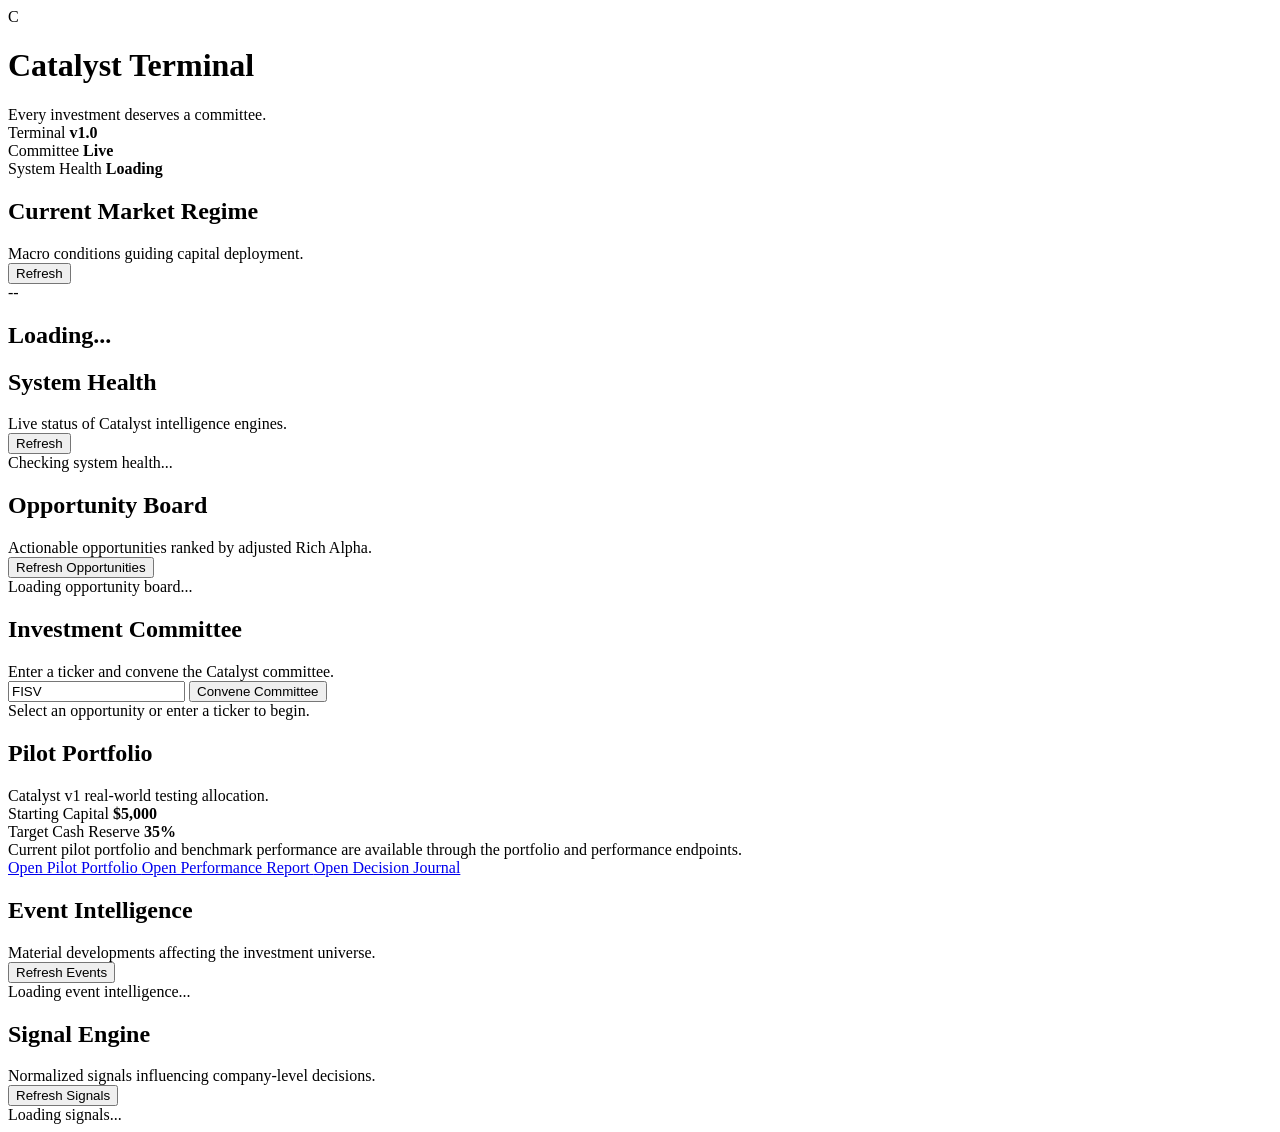
==== commit 68616c96: "Complete Catalyst v1 pilot portfolio, journal, performance tracking, and opportunity board" ====
--- a/backend/app/static/index.html
+++ b/backend/app/static/index.html
@@ -3,8 +3,13 @@
 <head>
   <meta charset="UTF-8" />
   <meta name="viewport" content="width=device-width, initial-scale=1.0" />
+
   <title>Catalyst Terminal</title>
-  <link rel="stylesheet" href="/static/css/catalyst.css" />
+
+  <link
+    rel="stylesheet"
+    href="/static/css/catalyst.css"
+  />
 </head>
 
 <body>
@@ -12,41 +17,123 @@
     <header>
       <div class="brand">
         <div class="logo">C</div>
+
         <div>
           <h1>Catalyst Terminal</h1>
-          <div class="muted">Every investment deserves a committee.</div>
+
+          <div class="muted">
+            Every investment deserves a committee.
+          </div>
         </div>
       </div>
 
       <div class="top-actions">
-        <div class="pill">Terminal <strong>v1.0</strong></div>
-        <div class="pill">Committee <strong>Live</strong></div>
-        <div class="pill" id="overallHealth">System Health <strong>Loading</strong></div>
+        <div class="pill">
+          Terminal <strong>v1.0</strong>
+        </div>
+
+        <div class="pill">
+          Committee <strong>Live</strong>
+        </div>
+
+        <div
+          class="pill"
+          id="overallHealth"
+        >
+          System Health <strong>Loading</strong>
+        </div>
       </div>
     </header>
 
     <section class="grid">
       <div class="card">
         <div class="section-title">
-          <h2>Current Market Regime</h2>
-          <button class="secondary" id="refreshRegime">Refresh</button>
-        </div>
-
-        <div class="metric" id="regimeScore">--</div>
-        <h2 id="regimeTitle">Loading...</h2>
-        <div class="muted" id="regimeSummary"></div>
-        <div class="chips" id="favoredThemes"></div>
+          <div>
+            <h2>Current Market Regime</h2>
+
+            <div class="muted">
+              Macro conditions guiding capital deployment.
+            </div>
+          </div>
+
+          <button
+            class="secondary"
+            id="refreshRegime"
+          >
+            Refresh
+          </button>
+        </div>
+
+        <div
+          class="metric"
+          id="regimeScore"
+        >
+          --
+        </div>
+
+        <h2 id="regimeTitle">
+          Loading...
+        </h2>
+
+        <div
+          class="muted"
+          id="regimeSummary"
+        ></div>
+
+        <div
+          class="chips"
+          id="favoredThemes"
+        ></div>
+
         <div id="macroFacts"></div>
       </div>
 
       <div class="card">
         <div class="section-title">
-          <h2>System Health</h2>
-          <button class="secondary" id="refreshHealth">Refresh</button>
+          <div>
+            <h2>System Health</h2>
+
+            <div class="muted">
+              Live status of Catalyst intelligence engines.
+            </div>
+          </div>
+
+          <button
+            class="secondary"
+            id="refreshHealth"
+          >
+            Refresh
+          </button>
         </div>
 
         <div id="healthList">
-          <div class="loading">Checking system health...</div>
+          <div class="loading">
+            Checking system health...
+          </div>
+        </div>
+      </div>
+    </section>
+
+    <section class="card opportunity-board">
+      <div class="section-title">
+        <div>
+          <h2>Opportunity Board</h2>
+
+          <div class="muted">
+            Actionable opportunities ranked by adjusted Rich Alpha.
+          </div>
+        </div>
+
+        <button id="refreshRadar">
+          Refresh Opportunities
+        </button>
+      </div>
+
+      <div id="opportunitySummary"></div>
+
+      <div id="radar">
+        <div class="loading">
+          Loading opportunity board...
         </div>
       </div>
     </section>
@@ -55,32 +142,73 @@
       <div class="card">
         <div class="section-title">
           <div>
-            <h2>Opportunity Radar</h2>
-            <div class="muted">Ranked using live data and decision-engine adjusted scores.</div>
-          </div>
-          <button id="refreshRadar">Refresh Radar</button>
-        </div>
-
-        <div id="radar">
-          <div class="loading">Loading radar...</div>
-        </div>
-      </div>
-
-      <div class="card">
-        <div class="section-title">
-          <div>
             <h2>Investment Committee</h2>
-            <div class="muted">Enter a ticker and convene the Catalyst committee.</div>
+
+            <div class="muted">
+              Enter a ticker and convene the Catalyst committee.
+            </div>
           </div>
         </div>
 
         <div class="search">
-          <input id="tickerInput" value="JPM" placeholder="Enter ticker e.g. JPM, AAPL, NVDA" />
-          <button id="analyzeTicker">Analyze</button>
+          <input
+            id="tickerInput"
+            value="FISV"
+            placeholder="Enter ticker e.g. FISV, PYPL, CRM"
+          />
+
+          <button id="analyzeTicker">
+            Convene Committee
+          </button>
         </div>
 
         <div id="resultCard">
-          <div class="empty">Search a ticker to begin.</div>
+          <div class="empty">
+            Select an opportunity or enter a ticker to begin.
+          </div>
+        </div>
+      </div>
+
+      <div class="card">
+        <div class="section-title">
+          <div>
+            <h2>Pilot Portfolio</h2>
+
+            <div class="muted">
+              Catalyst v1 real-world testing allocation.
+            </div>
+          </div>
+        </div>
+
+        <div class="portfolio-pilot">
+          <div class="portfolio-capital">
+            <span>Starting Capital</span>
+            <strong>$5,000</strong>
+          </div>
+
+          <div class="portfolio-capital">
+            <span>Target Cash Reserve</span>
+            <strong>35%</strong>
+          </div>
+
+          <div class="muted">
+            Current pilot portfolio and benchmark performance are available
+            through the portfolio and performance endpoints.
+          </div>
+
+          <div class="portfolio-links">
+            <a href="/portfolio/pilot" target="_blank">
+              Open Pilot Portfolio
+            </a>
+
+            <a href="/performance/pilot" target="_blank">
+              Open Performance Report
+            </a>
+
+            <a href="/journal" target="_blank">
+              Open Decision Journal
+            </a>
+          </div>
         </div>
       </div>
     </section>
@@ -88,28 +216,53 @@
     <section class="grid">
       <div class="card">
         <div class="section-title">
-          <h2>Event Intelligence</h2>
-          <button id="refreshEvents">Refresh Events</button>
+          <div>
+            <h2>Event Intelligence</h2>
+
+            <div class="muted">
+              Material developments affecting the investment universe.
+            </div>
+          </div>
+
+          <button id="refreshEvents">
+            Refresh Events
+          </button>
         </div>
 
         <div id="eventPanel">
-          <div class="loading">Loading event intelligence...</div>
-        </div>
-      </div>
-
-      <div class="card">
-        <div class="section-title">
-          <h2>Signal Engine</h2>
-          <button id="refreshSignals">Refresh Signals</button>
+          <div class="loading">
+            Loading event intelligence...
+          </div>
+        </div>
+      </div>
+
+      <div class="card">
+        <div class="section-title">
+          <div>
+            <h2>Signal Engine</h2>
+
+            <div class="muted">
+              Normalized signals influencing company-level decisions.
+            </div>
+          </div>
+
+          <button id="refreshSignals">
+            Refresh Signals
+          </button>
         </div>
 
         <div id="signalPanel">
-          <div class="loading">Loading signals...</div>
+          <div class="loading">
+            Loading signals...
+          </div>
         </div>
       </div>
     </section>
   </div>
 
-  <script type="module" src="/static/js/app.js"></script>
+  <script
+    type="module"
+    src="/static/js/app.js"
+  ></script>
 </body>
 </html>
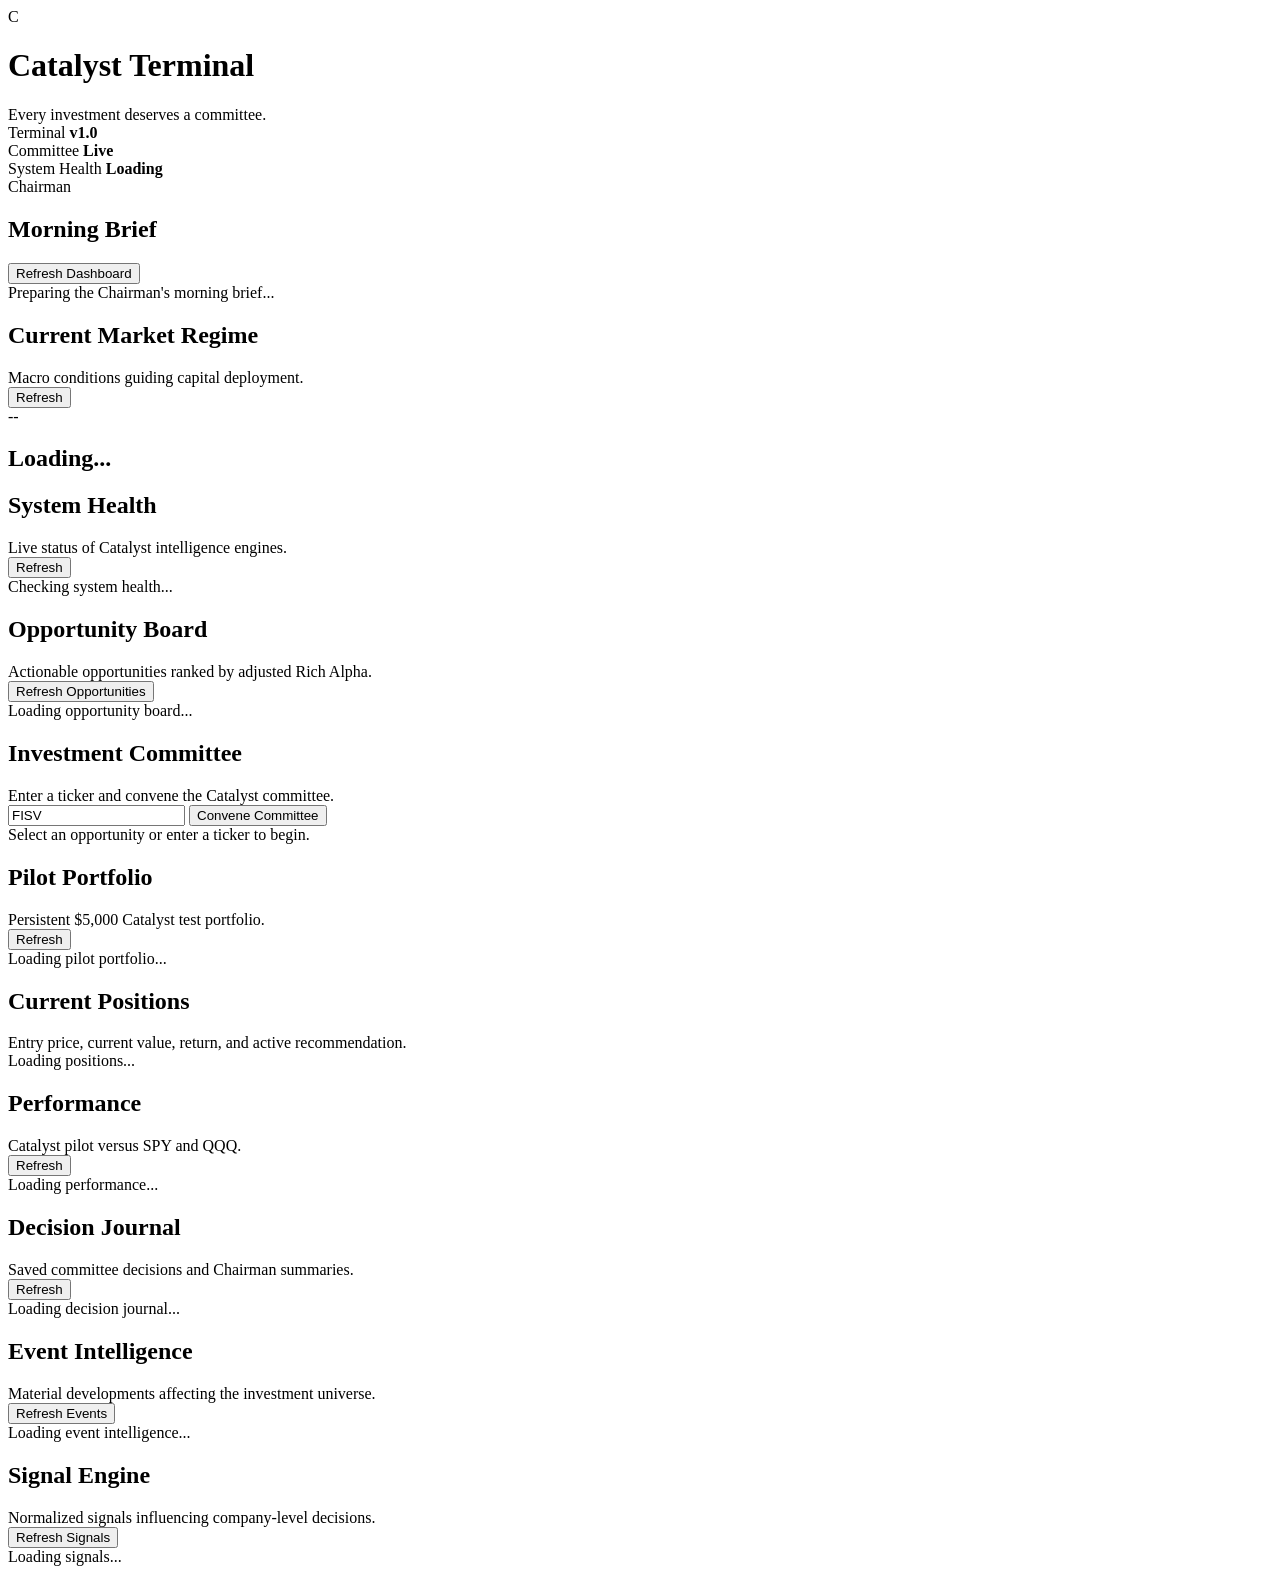
==== commit c76555fc: "Freeze Catalyst v1 for 30-day pilot" ====
--- a/backend/app/static/index.html
+++ b/backend/app/static/index.html
@@ -14,7 +14,7 @@
 
 <body>
   <div class="shell">
-    <header>
+    <header class="terminal-header">
       <div class="brand">
         <div class="logo">C</div>
 
@@ -45,219 +45,293 @@
       </div>
     </header>
 
-    <section class="grid">
-      <div class="card">
-        <div class="section-title">
-          <div>
-            <h2>Current Market Regime</h2>
-
-            <div class="muted">
-              Macro conditions guiding capital deployment.
-            </div>
+    <main>
+      <section class="card morning-brief-card">
+        <div class="section-title">
+          <div>
+            <div class="eyebrow">Chairman</div>
+            <h2>Morning Brief</h2>
           </div>
 
           <button
             class="secondary"
-            id="refreshRegime"
+            id="refreshDashboard"
+          >
+            Refresh Dashboard
+          </button>
+        </div>
+
+        <div id="morningBrief">
+          <div class="loading">
+            Preparing the Chairman's morning brief...
+          </div>
+        </div>
+      </section>
+
+      <section class="grid">
+        <div class="card">
+          <div class="section-title">
+            <div>
+              <h2>Current Market Regime</h2>
+
+              <div class="muted">
+                Macro conditions guiding capital deployment.
+              </div>
+            </div>
+
+            <button
+              class="secondary"
+              id="refreshRegime"
+            >
+              Refresh
+            </button>
+          </div>
+
+          <div
+            class="metric"
+            id="regimeScore"
+          >
+            --
+          </div>
+
+          <h2 id="regimeTitle">
+            Loading...
+          </h2>
+
+          <div
+            class="muted"
+            id="regimeSummary"
+          ></div>
+
+          <div
+            class="chips"
+            id="favoredThemes"
+          ></div>
+
+          <div id="macroFacts"></div>
+        </div>
+
+        <div class="card">
+          <div class="section-title">
+            <div>
+              <h2>System Health</h2>
+
+              <div class="muted">
+                Live status of Catalyst intelligence engines.
+              </div>
+            </div>
+
+            <button
+              class="secondary"
+              id="refreshHealth"
+            >
+              Refresh
+            </button>
+          </div>
+
+          <div id="healthList">
+            <div class="loading">
+              Checking system health...
+            </div>
+          </div>
+        </div>
+      </section>
+
+      <section class="card opportunity-board">
+        <div class="section-title">
+          <div>
+            <h2>Opportunity Board</h2>
+
+            <div class="muted">
+              Actionable opportunities ranked by adjusted Rich Alpha.
+            </div>
+          </div>
+
+          <button id="refreshRadar">
+            Refresh Opportunities
+          </button>
+        </div>
+
+        <div id="opportunitySummary"></div>
+
+        <div id="radar">
+          <div class="loading">
+            Loading opportunity board...
+          </div>
+        </div>
+      </section>
+
+      <section class="grid">
+        <div class="card">
+          <div class="section-title">
+            <div>
+              <h2>Investment Committee</h2>
+
+              <div class="muted">
+                Enter a ticker and convene the Catalyst committee.
+              </div>
+            </div>
+          </div>
+
+          <div class="search">
+            <input
+              id="tickerInput"
+              value="FISV"
+              placeholder="Enter ticker e.g. FISV, PYPL, CRM"
+            />
+
+            <button id="analyzeTicker">
+              Convene Committee
+            </button>
+          </div>
+
+          <div id="resultCard">
+            <div class="empty">
+              Select an opportunity or enter a ticker to begin.
+            </div>
+          </div>
+        </div>
+
+        <div class="card">
+          <div class="section-title">
+            <div>
+              <h2>Pilot Portfolio</h2>
+
+              <div class="muted">
+                Persistent $5,000 Catalyst test portfolio.
+              </div>
+            </div>
+
+            <button
+              class="secondary"
+              id="refreshPortfolio"
+            >
+              Refresh
+            </button>
+          </div>
+
+          <div id="portfolioSummary">
+            <div class="loading">
+              Loading pilot portfolio...
+            </div>
+          </div>
+        </div>
+      </section>
+
+      <section class="card">
+        <div class="section-title">
+          <div>
+            <h2>Current Positions</h2>
+
+            <div class="muted">
+              Entry price, current value, return, and active recommendation.
+            </div>
+          </div>
+        </div>
+
+        <div id="portfolioPositions">
+          <div class="loading">
+            Loading positions...
+          </div>
+        </div>
+      </section>
+
+      <section class="card">
+        <div class="section-title">
+          <div>
+            <h2>Performance</h2>
+
+            <div class="muted">
+              Catalyst pilot versus SPY and QQQ.
+            </div>
+          </div>
+
+          <button
+            class="secondary"
+            id="refreshPerformance"
           >
             Refresh
           </button>
         </div>
 
-        <div
-          class="metric"
-          id="regimeScore"
-        >
-          --
-        </div>
-
-        <h2 id="regimeTitle">
-          Loading...
-        </h2>
-
-        <div
-          class="muted"
-          id="regimeSummary"
-        ></div>
-
-        <div
-          class="chips"
-          id="favoredThemes"
-        ></div>
-
-        <div id="macroFacts"></div>
-      </div>
-
-      <div class="card">
-        <div class="section-title">
-          <div>
-            <h2>System Health</h2>
+        <div id="performancePanel">
+          <div class="loading">
+            Loading performance...
+          </div>
+        </div>
+      </section>
+
+      <section class="card">
+        <div class="section-title">
+          <div>
+            <h2>Decision Journal</h2>
 
             <div class="muted">
-              Live status of Catalyst intelligence engines.
+              Saved committee decisions and Chairman summaries.
             </div>
           </div>
 
           <button
             class="secondary"
-            id="refreshHealth"
+            id="refreshJournal"
           >
             Refresh
           </button>
         </div>
 
-        <div id="healthList">
-          <div class="loading">
-            Checking system health...
-          </div>
-        </div>
-      </div>
-    </section>
-
-    <section class="card opportunity-board">
-      <div class="section-title">
-        <div>
-          <h2>Opportunity Board</h2>
-
-          <div class="muted">
-            Actionable opportunities ranked by adjusted Rich Alpha.
-          </div>
-        </div>
-
-        <button id="refreshRadar">
-          Refresh Opportunities
-        </button>
-      </div>
-
-      <div id="opportunitySummary"></div>
-
-      <div id="radar">
-        <div class="loading">
-          Loading opportunity board...
-        </div>
-      </div>
-    </section>
-
-    <section class="grid">
-      <div class="card">
-        <div class="section-title">
-          <div>
-            <h2>Investment Committee</h2>
-
-            <div class="muted">
-              Enter a ticker and convene the Catalyst committee.
-            </div>
-          </div>
-        </div>
-
-        <div class="search">
-          <input
-            id="tickerInput"
-            value="FISV"
-            placeholder="Enter ticker e.g. FISV, PYPL, CRM"
-          />
-
-          <button id="analyzeTicker">
-            Convene Committee
-          </button>
-        </div>
-
-        <div id="resultCard">
-          <div class="empty">
-            Select an opportunity or enter a ticker to begin.
-          </div>
-        </div>
-      </div>
-
-      <div class="card">
-        <div class="section-title">
-          <div>
-            <h2>Pilot Portfolio</h2>
-
-            <div class="muted">
-              Catalyst v1 real-world testing allocation.
-            </div>
-          </div>
-        </div>
-
-        <div class="portfolio-pilot">
-          <div class="portfolio-capital">
-            <span>Starting Capital</span>
-            <strong>$5,000</strong>
-          </div>
-
-          <div class="portfolio-capital">
-            <span>Target Cash Reserve</span>
-            <strong>35%</strong>
-          </div>
-
-          <div class="muted">
-            Current pilot portfolio and benchmark performance are available
-            through the portfolio and performance endpoints.
-          </div>
-
-          <div class="portfolio-links">
-            <a href="/portfolio/pilot" target="_blank">
-              Open Pilot Portfolio
-            </a>
-
-            <a href="/performance/pilot" target="_blank">
-              Open Performance Report
-            </a>
-
-            <a href="/journal" target="_blank">
-              Open Decision Journal
-            </a>
-          </div>
-        </div>
-      </div>
-    </section>
-
-    <section class="grid">
-      <div class="card">
-        <div class="section-title">
-          <div>
-            <h2>Event Intelligence</h2>
-
-            <div class="muted">
-              Material developments affecting the investment universe.
-            </div>
-          </div>
-
-          <button id="refreshEvents">
-            Refresh Events
-          </button>
-        </div>
-
-        <div id="eventPanel">
-          <div class="loading">
-            Loading event intelligence...
-          </div>
-        </div>
-      </div>
-
-      <div class="card">
-        <div class="section-title">
-          <div>
-            <h2>Signal Engine</h2>
-
-            <div class="muted">
-              Normalized signals influencing company-level decisions.
-            </div>
-          </div>
-
-          <button id="refreshSignals">
-            Refresh Signals
-          </button>
-        </div>
-
-        <div id="signalPanel">
-          <div class="loading">
-            Loading signals...
-          </div>
-        </div>
-      </div>
-    </section>
+        <div id="journalPanel">
+          <div class="loading">
+            Loading decision journal...
+          </div>
+        </div>
+      </section>
+
+      <section class="grid">
+        <div class="card">
+          <div class="section-title">
+            <div>
+              <h2>Event Intelligence</h2>
+
+              <div class="muted">
+                Material developments affecting the investment universe.
+              </div>
+            </div>
+
+            <button id="refreshEvents">
+              Refresh Events
+            </button>
+          </div>
+
+          <div id="eventPanel">
+            <div class="loading">
+              Loading event intelligence...
+            </div>
+          </div>
+        </div>
+
+        <div class="card">
+          <div class="section-title">
+            <div>
+              <h2>Signal Engine</h2>
+
+              <div class="muted">
+                Normalized signals influencing company-level decisions.
+              </div>
+            </div>
+
+            <button id="refreshSignals">
+              Refresh Signals
+            </button>
+          </div>
+
+          <div id="signalPanel">
+            <div class="loading">
+              Loading signals...
+            </div>
+          </div>
+        </div>
+      </section>
+    </main>
   </div>
 
   <script
